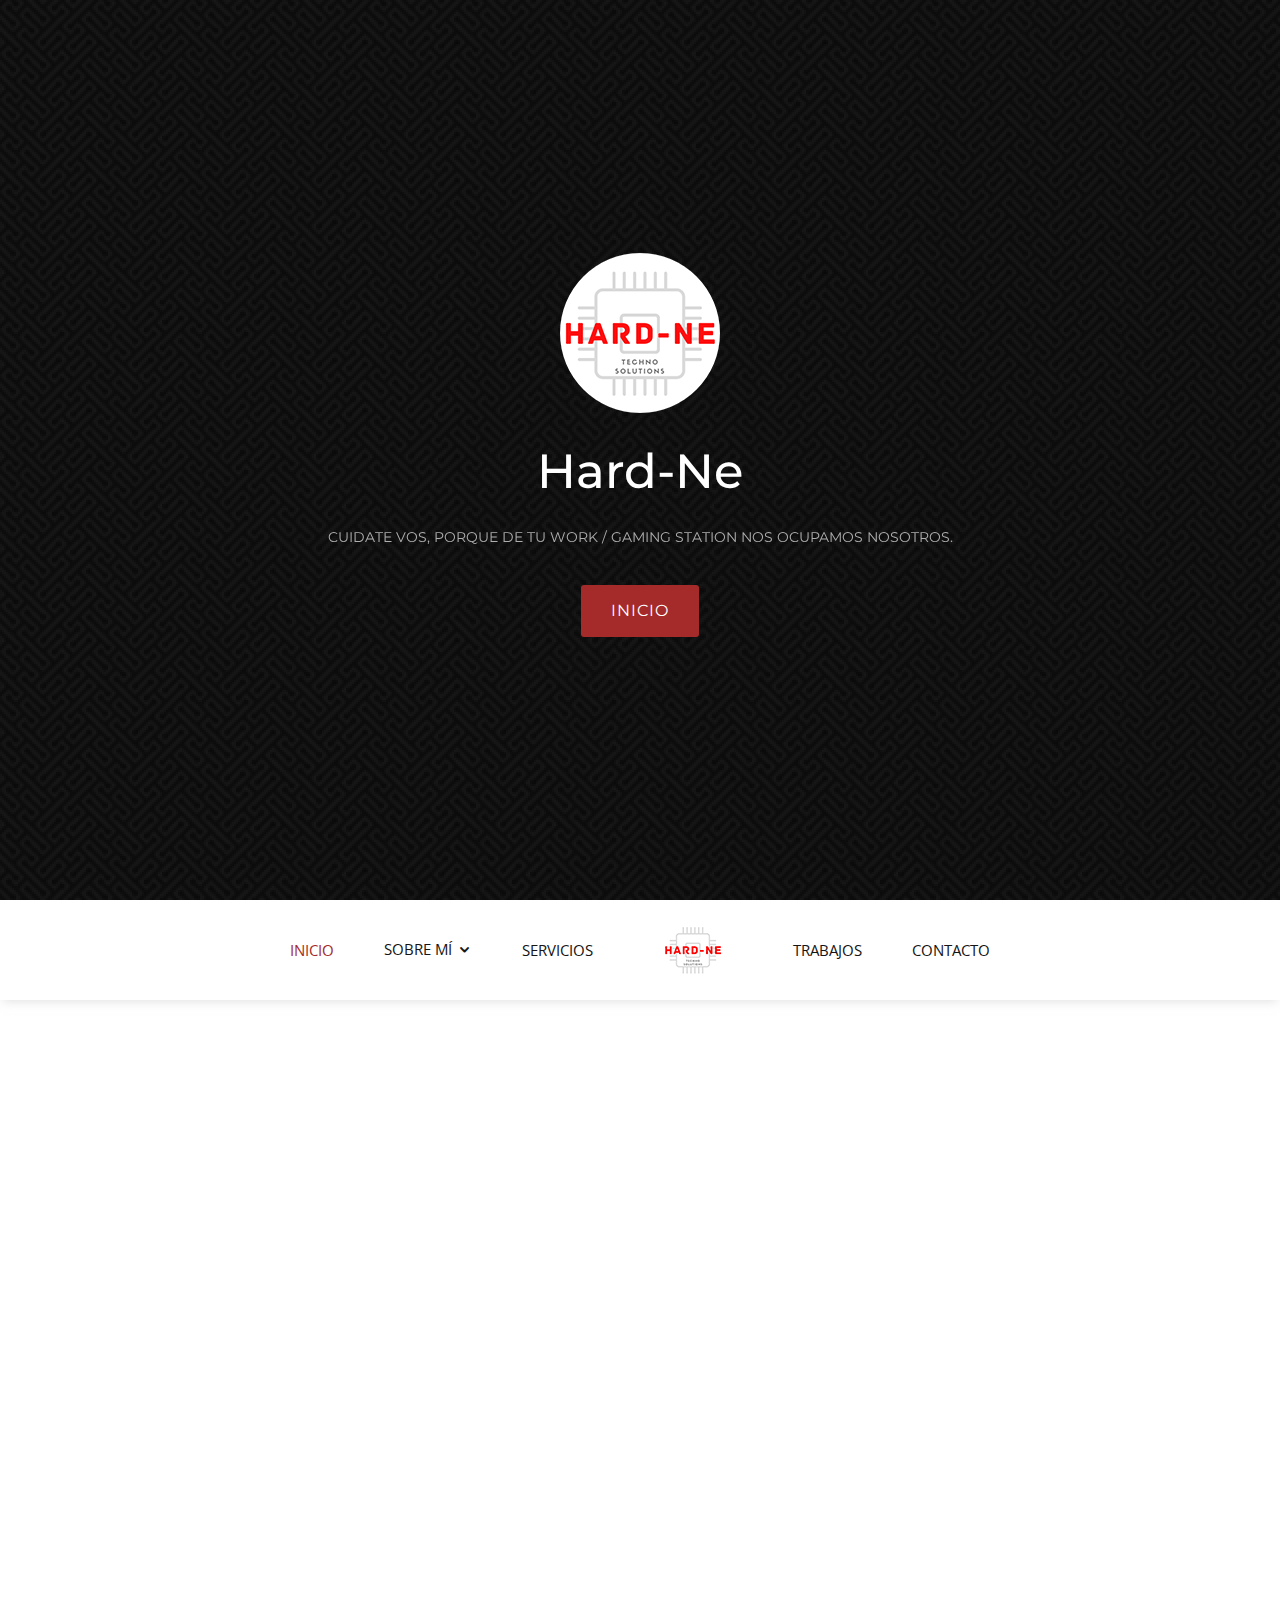
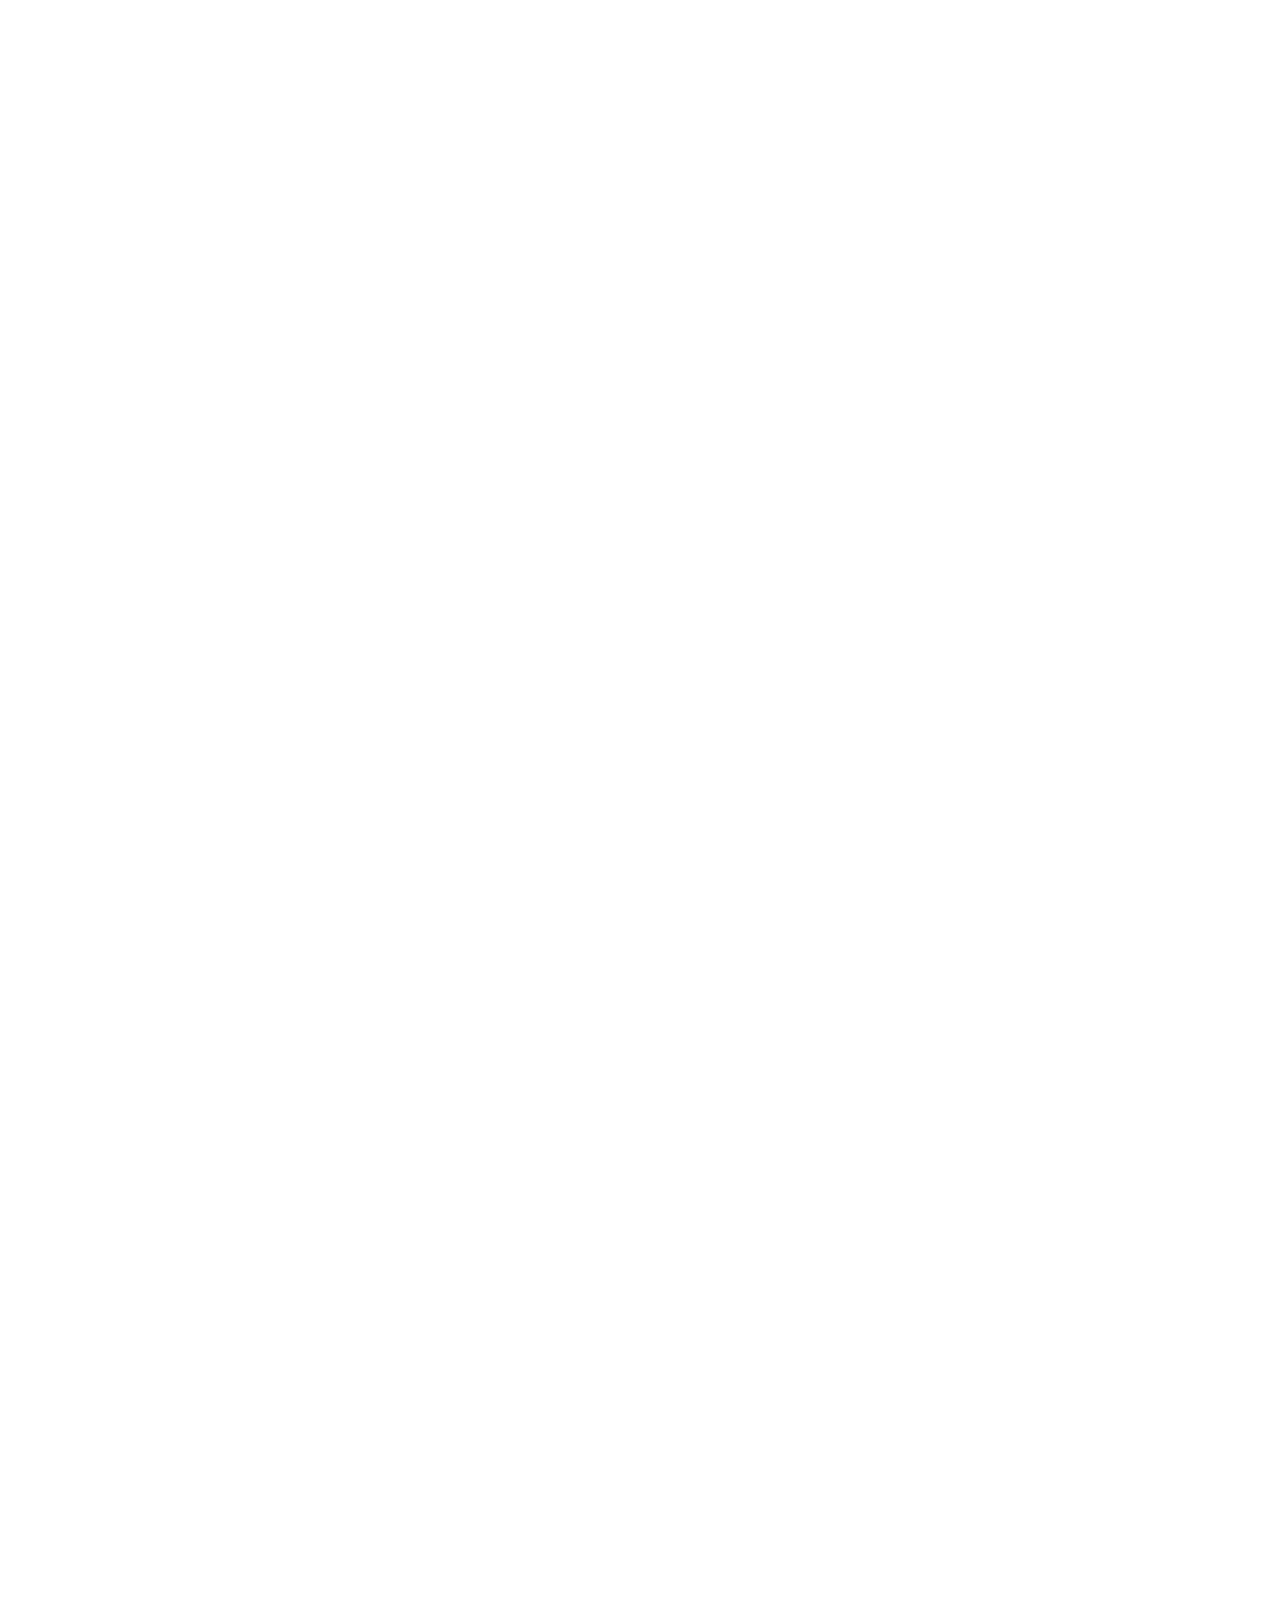
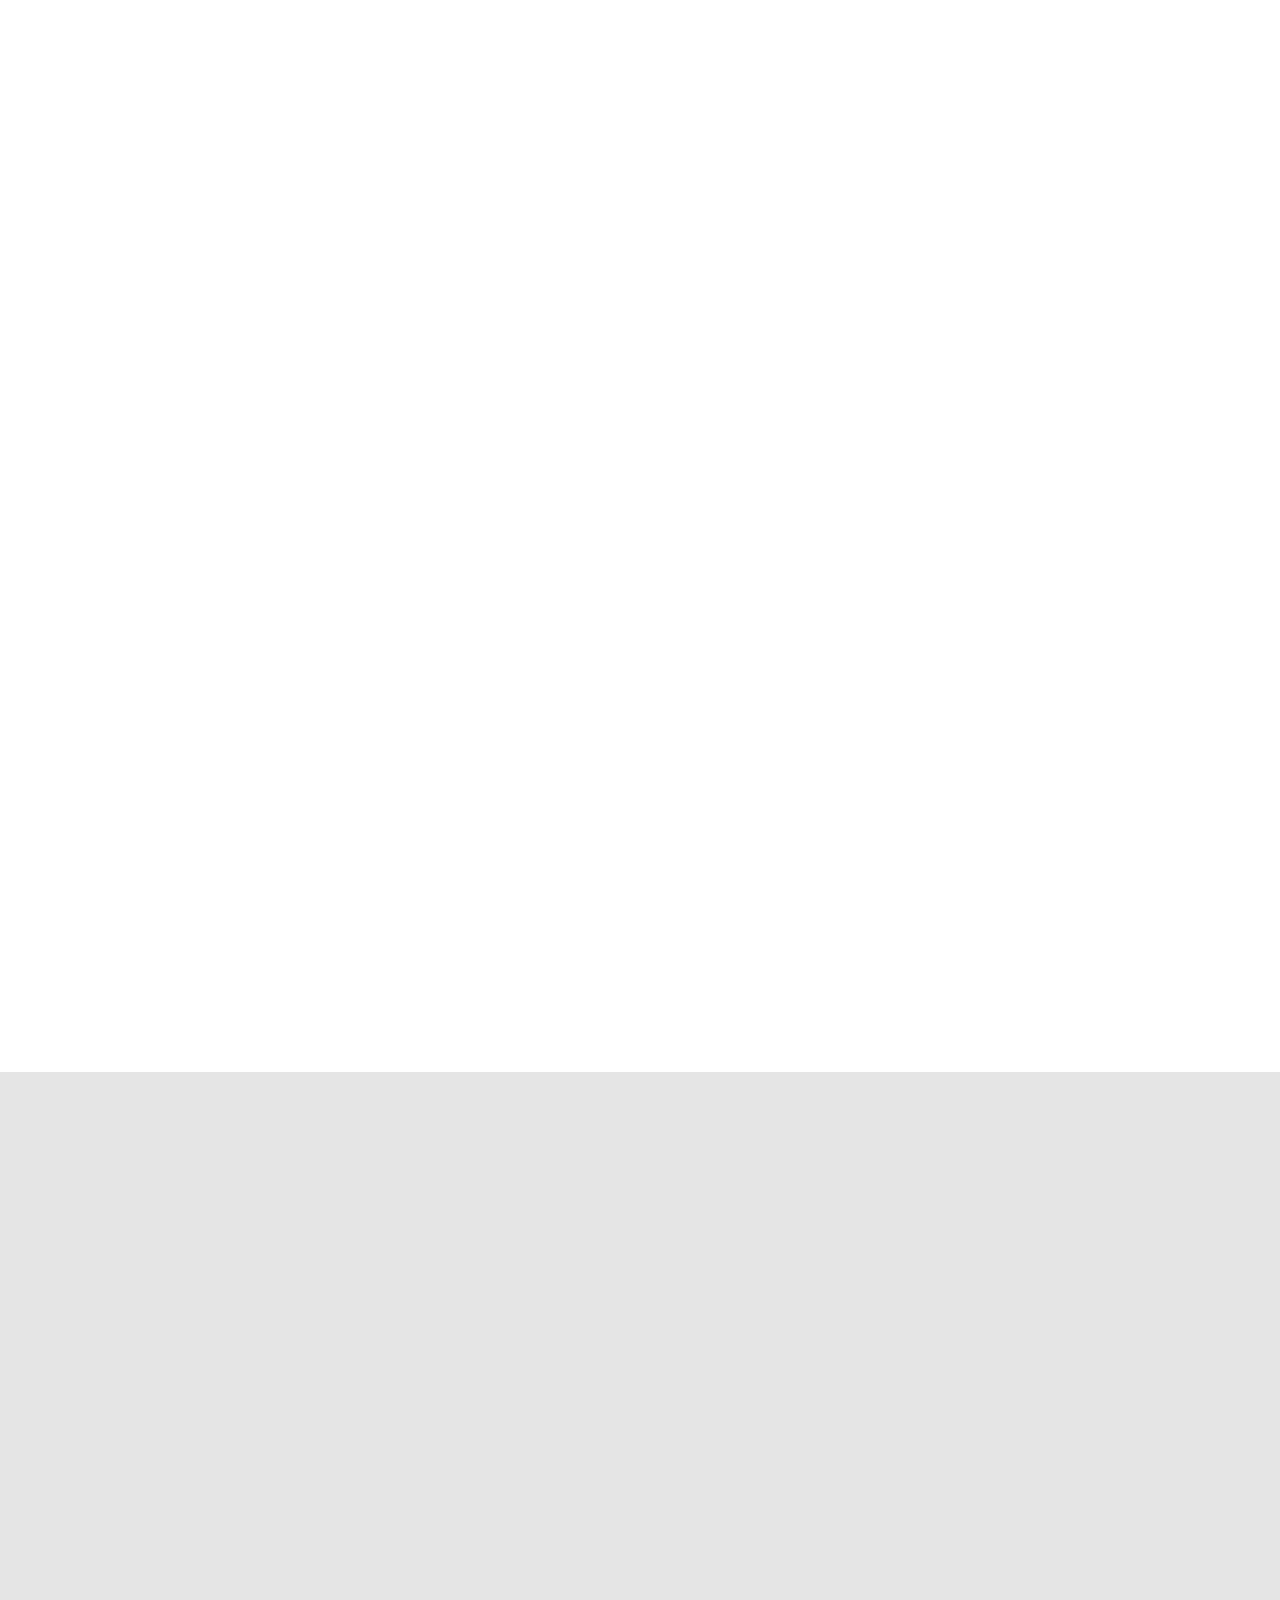
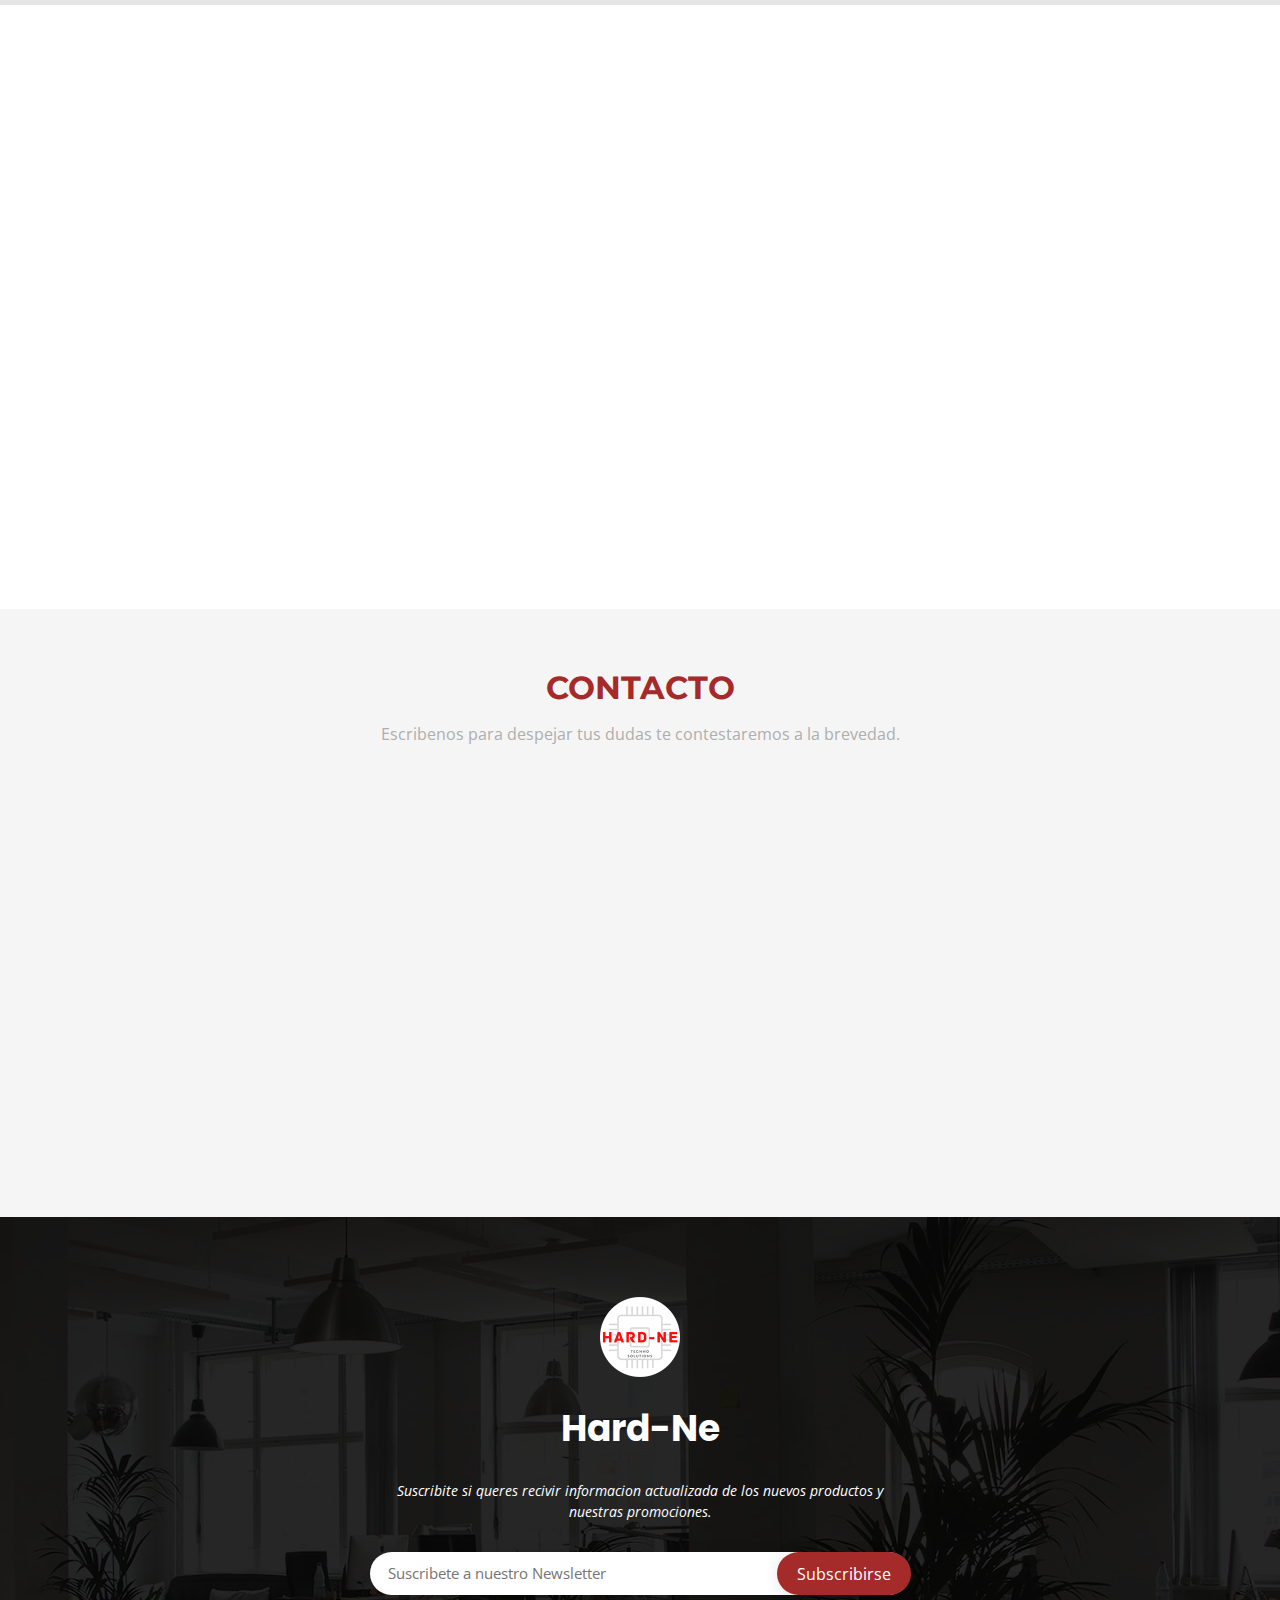
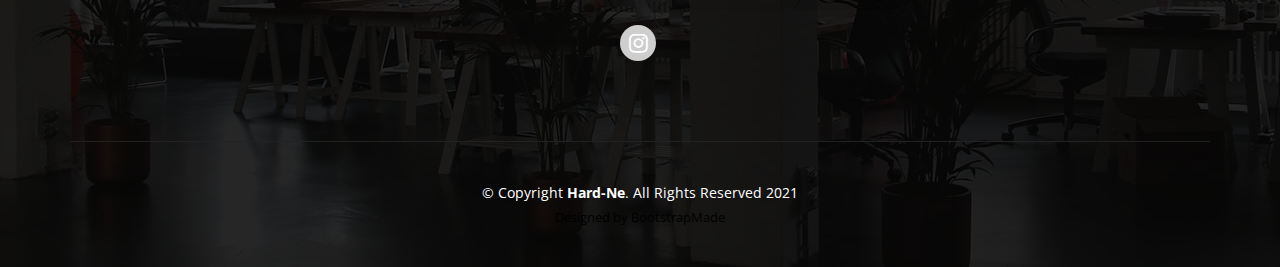
==== index.html @ bef4cd81 "Segundo commit" ====
<!DOCTYPE html>
<html lang="en">

<head>
  <meta charset="utf-8">
  <meta content="width=device-width, initial-scale=1.0" name="viewport">

  <title>Hard-Ne / Techno Solutions</title>
  <meta content="Soluciones para todo lo relacionado con tu pc. Backup. Formateo de sistema operativo. Venta de insumos informáticos." name="description">
  <meta content="hard-ne, Pc, venta de insumos, disco ssd, backup, computadora, estacion de trabajo, service pc, combo pc, tecnico pc, ssd, led, ps4, playstation 4, disco ps4, disco  ps3, mantenimiento pc, cpu, procesador, memoria ram, adm, intel" name="keywords">

  <!-- Favicons -->
  <link href="assets/img/favicon.ico" rel="icon">
  <link href="assets/img/apple-touch-icon.png" rel="apple-touch-icon">

  <!-- Google Fonts -->
  <link href="https://fonts.googleapis.com/css?family=Open+Sans:300,300i,400,400i,600,600i,700,700i|Montserrat:300,300i,400,400i,500,500i,600,600i,700,700i|Poppins:300,300i,400,400i,500,500i,600,600i,700,700i" rel="stylesheet">

  <!-- Vendor CSS Files -->
  <link href="assets/vendor/bootstrap/css/bootstrap.min.css" rel="stylesheet">
  <link href="assets/vendor/icofont/icofont.min.css" rel="stylesheet">
  <link href="assets/vendor/boxicons/css/boxicons.min.css" rel="stylesheet">
  <link href="assets/vendor/venobox/venobox.css" rel="stylesheet">
  <link href="assets/vendor/owl.carousel/assets/owl.carousel.min.css" rel="stylesheet">
  <link href="assets/vendor/aos/aos.css" rel="stylesheet">

  <!-- Template Main CSS File -->
  <link href="assets/css/style.css" rel="stylesheet">

  <!-- =======================================================
  * Template Name: Knight - v2.1.0
  * Template URL: https://bootstrapmade.com/knight-free-bootstrap-theme/
  * Author: BootstrapMade.com
  * License: https://bootstrapmade.com/license/
  ======================================================== -->
</head>

<body>

  <!-- ======= Hero Section ======= -->
  <section id="hero">
    <div class="hero-container">
      <a href="index.html" class="hero-logo" data-aos="zoom-in"><img src="assets/img/hero-logo.png" alt="Hard-Ne"></a>
      <h1 data-aos="zoom-in">Hard-Ne</h1>
      <h2 data-aos="fade-up">Cuidate vos, porque de tu Work / Gaming Station nos ocupamos nosotros.</h2>
      <a data-aos="fade-up" href="#about" class="btn-get-started scrollto">Inicio</a>
    </div>
  </section><!-- End Hero -->

  <!-- ======= Header ======= -->
  <header id="header" class="d-flex align-items-center">
    <div class="container">

      <!-- The main logo is shown in mobile version only. The centered nav-logo in nav menu is displayed in desktop view  -->
      <div class="logo d-block d-lg-none">
        <a href="index.html"><img src="assets/img/logo.png" alt="" class="img-fluid"></a>
      </div>

      <nav class="nav-menu d-none d-lg-block">
      <ul class="nav-inner">
          <li class="active"><a href="index.html">Inicio</a></li>
          <li class="drop-down"><a href="">Sobre mí</a>
            <ul>
              <li><a href="#about">Sobre mí</a></li>
              <!--<li><a href="#team">Trabajos a pedido</a></li>-->

              <li class="drop-down" style="display: none;"><a href="#">Deep Drop</a>
                <ul>
                  <li><a href="#">Deep Drop Down 1</a></li>
                  <li><a href="#">Deep Drop Down 2</a></li>
                  <li><a href="#">Deep Drop Down 3</a></li>
                  <li><a href="#">Deep Drop Down 4</a></li>
                  <li><a href="#">Deep Drop Down 5</a></li>
                </ul>
              </li>
            </ul>
          </li>
          <li><a href="#services">Servicios</a></li>

          <li class="nav-logo"><a href="index.html"><img src="assets/img/logo.png" alt="" class="img-fluid"></a></li>

          <li><a href="#portfolio">Trabajos</a></li>
          <!--<li><a href="#pricing">Pricing</a></li>-->
          <li><a href="#contact">Contacto</a></li>

        </ul>
      </nav><!-- .nav-menu -->

    </div>
  </header><!-- End Header -->

  <main id="main">

    <!-- ======= About Us Section ======= -->
    <section id="about" class="about">
      <div class="container">

        <div class="section-title" data-aos="fade-up">
          <h2>Sobre mí</h2>
          <p>¿Necesitas un Técnico o Consultor informático? estas en el lugar correcto. </p>
        </div>

        <div class="row">
          <div class="col-lg-6" data-aos="fade-right">
            <div class="image">
              <img src="assets/img/about.jpg" class="img-fluid" alt="">
            </div>
          </div>
          <div class="col-lg-6" data-aos="fade-left">
            <div class="content pt-4 pt-lg-0 pl-0 pl-lg-3 ">
              <h3>Compromiso por el servicio.   </h3>
              <p class="font-italic">
                La confianza en un Técnico o consultor informático es importante.
              </p>
              <ul>
                <li><i class="bx bx-check-double"></i>Consultas sin cargo. </li>
                <li><i class="bx bx-check-double"></i> Asesoramiento sobre equipos o actualizaciones  para satisfacer realmente los requerimientos del cliente.</li>
                <li><i class="bx bx-check-double"></i> Trabajos de forma remota y presencial. </li>
              </ul>
              <p>
                Técnico desde el año 2007 complementándome en Soporte It ademas de maquetador web. Pasando gran parte del dia enfrente de una Pc. Mi compromiso es acompañarte a que tengas tu PC este al dia  y funcionando  optimamente a sus requerimientos. Te acompaño en toda consulta o preparación de tu estación de trabajo o de juego. El mantenimiento de una pc es mas importante que nunca. Es una herramienta fundamental para la educación, el trabajo y la diversión. 
                
              
              </p>
            </div>
          </div>
        </div>

      </div>
    </section><!-- End About Us Section -->

    <!-- ======= Services Section ======= -->
    <section id="services" class="services">
      <div class="container">

        <div class="section-title" data-aos="fade-up">
          <h2>Servicios</h2>
          <p>Presupuestos sin cargo. Despeja todas tus dudas. </p>
        </div>

        <div class="row">
          <div class="col-lg-6 order-2 order-lg-1">
            <div class="icon-box mt-5 mt-lg-0" data-aos="fade-up">
              <i class="bx bx-desktop"></i>
              <h4>Instalación de SO y programas esenciales. </h4>
              <p>Formateo e instalación de sistema operativo Windows 7 o Windows 10. Instalación de programas esenciales como Paquete de office, Photoshop, fotos, pdf, compresión de archivos etc. Optimización de Sistema operativo. </p>
            </div>
            <div class="icon-box mt-5" data-aos="fade-up" data-aos-delay="100">
              <i class="bx bx-coin-stack"></i>
              <h4>Backup de Archivos.</h4>
              <p>Copia de seguridad de la carpeta de usuario comprendiendo documentos fotos videos música y escritorio como también descargas. También archivos que se encuentren en otra ruta de otro disco.</p>
            </div>
            <div class="icon-box mt-5" data-aos="fade-up" data-aos-delay="200">
              <i class="bx bx-cart"></i>
              <h4>Venta de componentes para tu pc.</h4>
              <p>Asesoramiento para cambio de Hardware. Equipos completos o componentes (Placas de video, Fuentes, Mothers, cpu, Memorias, discos etc.) ademas de periféricos como webcams, teclados, mouse, monitores etc. </p>
            </div>
            <div class="icon-box mt-5" data-aos="fade-up" data-aos-delay="300">
              <i class="bx bx-shield"></i>
              <h4>Mantenimiento de Pc. </h4>
              <p>Un servicio donde se eliminan archivos temporales para obtener mas espacio en tu disco. Se optimiza el SO para una mejor fluidez. Actualización de drivers de cada componente de tu Pc. Escaneo de errores o programas mal intencionados.   </p>
            </div>
          </div>
          <div class="image col-lg-6 order-1 order-lg-2" style='background-image: url("assets/img/servicios.jpg");' data-aos="fade-left" data-aos-delay="100"></div>
        </div>

      </div>
    </section><!-- End Services Section -->

    <!-- ======= Featured Section ======= -->
    <section id="featured" class="featured">
      <div class="container">

        <div class="row">
          <div class="col-lg-6" data-aos="fade-right">
            <div class="tab-content">
              <div class="tab-pane active show" id="tab-1">
                <figure>
                  <img src="assets/img/disco.jpg" alt="" class="img-fluid">
                </figure>
              </div>
              <div class="tab-pane" id="tab-2">
                <figure>
                  <img src="assets/img/gaming.png" alt="" class="img-fluid">
                </figure>
              </div>
              <div class="tab-pane" id="tab-3">
                <figure>
                  <img src="assets/img/ps.png" alt="" class="img-fluid">
                </figure>
              </div>
              <div class="tab-pane" id="tab-4">
                <figure>
                  <img src="assets/img/rgb.png" alt="" class="img-fluid">
                </figure>
              </div>
            </div>
          </div>
          <div class="col-lg-6 mt-4 mt-lg-0" data-aos="fade-left">
            <ul class="nav nav-tabs flex-column">
              <li class="nav-item">
                <a class="nav-link active show" data-toggle="tab" href="#tab-1">
                  <h4>Acelera tu PC con un disco SSD</h4>
                  <p>Instala el Sistema operativo en un disco SSD y aumenta el rendimiento de toda tu Pc. </p>
                </a>
              </li>
              <li class="nav-item mt-2">
                <a class="nav-link" data-toggle="tab" href="#tab-2">
                  <h4>Entrá al mundo Gaming</h4>
                  <p>Placas de video gama de entrada, para que puedas jugar a tus juegos favoritos.</p>
                </a>
              </li>
              <li class="nav-item mt-2">
                <a class="nav-link" data-toggle="tab" href="#tab-3">
                  <h4>Actualización y Bakup de discos en Playstation 3 y 4</h4>
                  <p>También nos ocupamos de tu consola Playstation. Cambio de disco rígido con backup para que no pierdas todos tu juegos. </p>
                </a>
              </li>
              <li class="nav-item mt-2">
                <a class="nav-link" data-toggle="tab" href="#tab-4">
                  <h4>Ponele RGB a tu vida</h4>
                  <p>Desde tira de leds para tu escritorio hasta componentes para que tengas un toque de distinción  al area de trabajo.</p>
                </a>
              </li>
            </ul>
          </div>
        </div>

      </div>
    </section><!-- End Featured Section -->

    <!-- ======= Why Us Section ======= -->
    <section id="why-us" class="why-us" style="display: none;"> 
      <div class="container-fluid">

        <div class="row">

          <div class="col-lg-7 order-2 order-lg-1 d-flex flex-column justify-content-center align-items-stretch">

            <div class="content" data-aos="fade-up">
              <h3>Eum ipsam laborum deleniti <strong>velit pariatur architecto aut nihil</strong></h3>
              <p>
                Lorem ipsum dolor sit amet, consectetur adipiscing elit, sed do eiusmod tempor incididunt ut labore et dolore magna aliqua. Duis aute irure dolor in reprehenderit
              </p>
            </div>

            <div class="accordion-list">
              <ul>
                <li data-aos="fade-up" data-aos-delay="100">
                  <a data-toggle="collapse" class="collapse" href="#accordion-list-1"><span>01</span> Non consectetur a erat nam at lectus urna duis? <i class="bx bx-chevron-down icon-show"></i><i class="bx bx-chevron-up icon-close"></i></a>
                  <div id="accordion-list-1" class="collapse show" data-parent=".accordion-list">
                    <p>
                      Feugiat pretium nibh ipsum consequat. Tempus iaculis urna id volutpat lacus laoreet non curabitur gravida. Venenatis lectus magna fringilla urna porttitor rhoncus dolor purus non.
                    </p>
                  </div>
                </li>

                <li data-aos="fade-up" data-aos-delay="200">
                  <a data-toggle="collapse" href="#accordion-list-2" class="collapsed"><span>02</span> Feugiat scelerisque varius morbi enim nunc? <i class="bx bx-chevron-down icon-show"></i><i class="bx bx-chevron-up icon-close"></i></a>
                  <div id="accordion-list-2" class="collapse" data-parent=".accordion-list">
                    <p>
                      Dolor sit amet consectetur adipiscing elit pellentesque habitant morbi. Id interdum velit laoreet id donec ultrices. Fringilla phasellus faucibus scelerisque eleifend donec pretium. Est pellentesque elit ullamcorper dignissim. Mauris ultrices eros in cursus turpis massa tincidunt dui.
                    </p>
                  </div>
                </li>

                <li data-aos="fade-up" data-aos-delay="300">
                  <a data-toggle="collapse" href="#accordion-list-3" class="collapsed"><span>03</span> Dolor sit amet consectetur adipiscing elit? <i class="bx bx-chevron-down icon-show"></i><i class="bx bx-chevron-up icon-close"></i></a>
                  <div id="accordion-list-3" class="collapse" data-parent=".accordion-list">
                    <p>
                      Eleifend mi in nulla posuere sollicitudin aliquam ultrices sagittis orci. Faucibus pulvinar elementum integer enim. Sem nulla pharetra diam sit amet nisl suscipit. Rutrum tellus pellentesque eu tincidunt. Lectus urna duis convallis convallis tellus. Urna molestie at elementum eu facilisis sed odio morbi quis
                    </p>
                  </div>
                </li>

              </ul>
            </div>

          </div>

          <div class="col-lg-5 order-1 order-lg-2 align-items-stretch video-box" style='background-image: url("assets/img/why-us.jpg");' data-aos="zoom-in">
            <a href="https://www.youtube.com/watch?v=LIqQNG_q2us" class="venobox play-btn mb-4" data-vbtype="video" data-autoplay="true"></a>
          </div>

        </div>

      </div>
    </section><!-- End Why Us Section -->

    <!-- ======= Portfolio Section ======= -->
    <section id="portfolio" class="portfolio">
      <div class="container">

        <div class="section-title" data-aos="fade-up">
          <h2>Trabajos</h2>
          <p>Trabajos realizados y fotos para que te inspiren a mejorar tu setup.</p>
        </div>

        <div class="row" data-aos="fade-up" data-aos-delay="100">
          <div class="col-lg-12 d-flex justify-content-center">
            <ul id="portfolio-flters">
              <li data-filter="*" class="filter-active">Setup</li>
              <li data-filter=".filter-app">Componentes</li>
              <li data-filter=".filter-card">Upgrate</li>
              <!--<li data-filter=".filter-web"></li>-->
            </ul>
          </div>
        </div>

        <div class="row portfolio-container" data-aos="fade-up" data-aos-delay="200">

          <div class="col-lg-4 col-md-6 portfolio-item filter-app">
            <div class="portfolio-wrap">
              <img src="assets/img/portfolio/portfolio-1.jpg" class="img-fluid" alt="">
              <div class="portfolio-info">
                <h4>App 1</h4>
                <p>App</p>
                <div class="portfolio-links">
                  <a href="assets/img/portfolio/portfolio-1.jpg" data-gall="portfolioGallery" class="venobox" title="App 1"><i class="bx bx-plus"></i></a>
                  <a href="portfolio-details.html" title="Más detalles"><i class="bx bx-link"></i></a>
                </div>
              </div>
            </div>
          </div>

          <div class="col-lg-4 col-md-6 portfolio-item filter-web">
            <div class="portfolio-wrap">
              <img src="assets/img/portfolio/portfolio-2.jpg" class="img-fluid" alt="">
              <div class="portfolio-info">
                <h4>Web 3</h4>
                <p>Web</p>
                <div class="portfolio-links">
                  <a href="assets/img/portfolio/portfolio-2.jpg" data-gall="portfolioGallery" class="venobox" title="Web 3"><i class="bx bx-plus"></i></a>
                  <a href="portfolio-details.html" title="Más detalles"><i class="bx bx-link"></i></a>
                </div>
              </div>
            </div>
          </div>

          <div class="col-lg-4 col-md-6 portfolio-item filter-app">
            <div class="portfolio-wrap">
              <img src="assets/img/portfolio/portfolio-3.jpg" class="img-fluid" alt="">
              <div class="portfolio-info">
                <h4>App 2</h4>
                <p>App</p>
                <div class="portfolio-links">
                  <a href="assets/img/portfolio/portfolio-3.jpg" data-gall="portfolioGallery" class="venobox" title="App 2"><i class="bx bx-plus"></i></a>
                  <a href="portfolio-details.html" title="Más detalles"><i class="bx bx-link"></i></a>
                </div>
              </div>
            </div>
          </div>

          <div class="col-lg-4 col-md-6 portfolio-item filter-card">
            <div class="portfolio-wrap">
              <img src="assets/img/portfolio/portfolio-4.jpg" class="img-fluid" alt="">
              <div class="portfolio-info">
                <h4>Card 2</h4>
                <p>Card</p>
                <div class="portfolio-links">
                  <a href="assets/img/portfolio/portfolio-4.jpg" data-gall="portfolioGallery" class="venobox" title="Card 2"><i class="bx bx-plus"></i></a>
                  <a href="portfolio-details.html" title="Más detalles"><i class="bx bx-link"></i></a>
                </div>
              </div>
            </div>
          </div>

          <div class="col-lg-4 col-md-6 portfolio-item filter-web">
            <div class="portfolio-wrap">
              <img src="assets/img/portfolio/portfolio-5.jpg" class="img-fluid" alt="">
              <div class="portfolio-info">
                <h4>Web 2</h4>
                <p>Web</p>
                <div class="portfolio-links">
                  <a href="assets/img/portfolio/portfolio-5.jpg" data-gall="portfolioGallery" class="venobox" title="Web 2"><i class="bx bx-plus"></i></a>
                  <a href="portfolio-details.html" title="Más detalles"><i class="bx bx-link"></i></a>
                </div>
              </div>
            </div>
          </div>

          <div class="col-lg-4 col-md-6 portfolio-item filter-app">
            <div class="portfolio-wrap">
              <img src="assets/img/portfolio/portfolio-6.jpg" class="img-fluid" alt="">
              <div class="portfolio-info">
                <h4>App 3</h4>
                <p>App</p>
                <div class="portfolio-links">
                  <a href="assets/img/portfolio/portfolio-6.jpg" data-gall="portfolioGallery" class="venobox" title="App 3"><i class="bx bx-plus"></i></a>
                  <a href="portfolio-details.html" title="Más detalles"><i class="bx bx-link"></i></a>
                </div>
              </div>
            </div>
          </div>

          <div class="col-lg-4 col-md-6 portfolio-item filter-card">
            <div class="portfolio-wrap">
              <img src="assets/img/portfolio/portfolio-7.jpg" class="img-fluid" alt="">
              <div class="portfolio-info">
                <h4>Card 1</h4>
                <p>Card</p>
                <div class="portfolio-links">
                  <a href="assets/img/portfolio/portfolio-7.jpg" data-gall="portfolioGallery" class="venobox" title="Card 1"><i class="bx bx-plus"></i></a>
                  <a href="portfolio-details.html" title="Más detalles"><i class="bx bx-link"></i></a>
                </div>
              </div>
            </div>
          </div>

          <div class="col-lg-4 col-md-6 portfolio-item filter-card">
            <div class="portfolio-wrap">
              <img src="assets/img/portfolio/portfolio-8.jpg" class="img-fluid" alt="">
              <div class="portfolio-info">
                <h4>Card 3</h4>
                <p>Card</p>
                <div class="portfolio-links">
                  <a href="assets/img/portfolio/portfolio-8.jpg" data-gall="portfolioGallery" class="venobox" title="Card 3"><i class="bx bx-plus"></i></a>
                  <a href="portfolio-details.html" title="Más detalles"><i class="bx bx-link"></i></a>
                </div>
              </div>
            </div>
          </div>

          <div class="col-lg-4 col-md-6 portfolio-item filter-web">
            <div class="portfolio-wrap">
              <img src="assets/img/portfolio/portfolio-9.jpg" class="img-fluid" alt="">
              <div class="portfolio-info">
                <h4>Web 3</h4>
                <p>Web</p>
                <div class="portfolio-links">
                  <a href="assets/img/portfolio/portfolio-9.jpg" data-gall="portfolioGallery" class="venobox" title="Web 3"><i class="bx bx-plus"></i></a>
                  <a href="portfolio-details.html" title="Más detalles"><i class="bx bx-link"></i></a>
                </div>
              </div>
            </div>
          </div>

        </div>

      </div>
    </section><!-- End Portfolio Section -->

    <!-- ======= Testimonials Section ======= -->
    <section id="testimonials" class="testimonials">
      <div class="container" data-aos="zoom-in">
        <div class="quote-icon">
          <i class="bx bxs-quote-right"></i>
        </div>
        <div class="owl-carousel testimonials-carousel">

          <div class="testimonial-item">
            <p>
              Proin iaculis purus consequat sem cure digni ssim donec porttitora entum suscipit rhoncus. Accusantium quam, ultricies eget id, aliquam eget nibh et. Maecen aliquam, risus at semper.
            </p>
            <img src="assets/img/testimonials/testimonials-1.jpg" class="testimonial-img" alt="">
            <h3>Saul Goodman</h3>
            <h4>Ceo &amp; Founder</h4>
          </div>

          <div class="testimonial-item">
            <p>
              Export tempor illum tamen malis malis eram quae irure esse labore quem cillum quid cillum eram malis quorum velit fore eram velit sunt aliqua noster fugiat irure amet legam anim culpa.
            </p>
            <img src="assets/img/testimonials/testimonials-2.jpg" class="testimonial-img" alt="">
            <h3>Sara Wilsson</h3>
            <h4>Designer</h4>
          </div>

          <div class="testimonial-item">
            <p>
              Enim nisi quem export duis labore cillum quae magna enim sint quorum nulla quem veniam duis minim tempor labore quem eram duis noster aute amet eram fore quis sint minim.
            </p>
            <img src="assets/img/testimonials/testimonials-3.jpg" class="testimonial-img" alt="">
            <h3>Jena Karlis</h3>
            <h4>Store Owner</h4>
          </div>

          <div class="testimonial-item">
            <p>
              Fugiat enim eram quae cillum dolore dolor amet nulla culpa multos export minim fugiat minim velit minim dolor enim duis veniam ipsum anim magna sunt elit fore quem dolore labore illum veniam.
            </p>
            <img src="assets/img/testimonials/testimonials-4.jpg" class="testimonial-img" alt="">
            <h3>Matt Brandon</h3>
            <h4>Freelancer</h4>
          </div>

          <div class="testimonial-item">
            <p>
              Quis quorum aliqua sint quem legam fore sunt eram irure aliqua veniam tempor noster veniam enim culpa labore duis sunt culpa nulla illum cillum fugiat legam esse veniam culpa fore nisi cillum quid.
            </p>
            <img src="assets/img/testimonials/testimonials-5.jpg" class="testimonial-img" alt="">
            <h3>John Larson</h3>
            <h4>Entrepreneur</h4>
          </div>

        </div>

      </div>
    </section><!-- End Testimonials Section -->

    <!-- ======= Clients Section ======= -->
    <section id="clients" class="clients" style="display: none;">
      <div class="container">

        <div class="row">

          <div class="col-lg-2 col-md-4 col-6" data-aos="zoom-in">
            <img src="assets/img/clients/client-1.png" class="img-fluid" alt="">
          </div>

          <div class="col-lg-2 col-md-4 col-6" data-aos="zoom-in" data-aos-delay="100">
            <img src="assets/img/clients/client-2.png" class="img-fluid" alt="">
          </div>

          <div class="col-lg-2 col-md-4 col-6" data-aos="zoom-in" data-aos-delay="200">
            <img src="assets/img/clients/client-3.png" class="img-fluid" alt="">
          </div>

          <div class="col-lg-2 col-md-4 col-6" data-aos="zoom-in" data-aos-delay="300">
            <img src="assets/img/clients/client-4.png" class="img-fluid" alt="">
          </div>

          <div class="col-lg-2 col-md-4 col-6" data-aos="zoom-in" data-aos-delay="400">
            <img src="assets/img/clients/client-5.png" class="img-fluid" alt="">
          </div>

          <div class="col-lg-2 col-md-4 col-6" data-aos="zoom-in" data-aos-delay="500">
            <img src="assets/img/clients/client-6.png" class="img-fluid" alt="">
          </div>

        </div>

      </div>
    </section><!-- End Clients Section -->

    <!-- ======= Team Section ======= -->
    <section id="team" class="team" style="display:none;">
      <div class="container">

        <div class="section-title" data-aos="fade-up">
          <h2>Trabajos a pedido de Diseño Grafico</h2>
          <p>Trabajos a pedido de Diseño grafico.Magnam dolores commodi suscipit eius consequatur ex aliquid fuga eum quidem</p>
        </div>

        <div class="row">

          <div class="col-lg-4 col-md-6 d-flex align-items-stretch">
            <div class="member" data-aos="zoom-in">
              <div class="member-img">
                <img src="assets/img/team/team-1.jpg" class="img-fluid" alt="">
                <div class="social">
                  <a href=""><i class="icofont-twitter"></i></a>
                  <a href=""><i class="icofont-facebook"></i></a>
                  <a href=""><i class="icofont-instagram"></i></a>
                  <a href=""><i class="icofont-linkedin"></i></a>
                </div>
              </div>
              <div class="member-info">
                <h4>Walter White</h4>
                <span>Chief Executive Officer</span>
                <p>Animi est delectus alias quam repellendus nihil nobis dolor. Est sapiente occaecati et dolore. Omnis aut ut nesciunt explicabo qui. Eius nam deleniti ut omnis</p>
              </div>
            </div>
          </div>

          <div class="col-lg-4 col-md-6 d-flex align-items-stretch">
            <div class="member" data-aos="zoom-in" data-aos-delay="100">
              <div class="member-img">
                <img src="assets/img/team/team-2.jpg" class="img-fluid" alt="">
                <div class="social">
                  <a href=""><i class="icofont-twitter"></i></a>
                  <a href=""><i class="icofont-facebook"></i></a>
                  <a href=""><i class="icofont-instagram"></i></a>
                  <a href=""><i class="icofont-linkedin"></i></a>
                </div>
              </div>
              <div class="member-info">
                <h4>Sarah Jhonson</h4>
                <span>Product Manager</span>
                <p>Aspernatur iste esse aliquam enim et corporis. Molestiae voluptatem aut eligendi quis aut. Libero vel amet voluptatem eos rerum non doloremque</p>
              </div>
            </div>
          </div>

          <div class="col-lg-4 col-md-6 d-flex align-items-stretch">
            <div class="member" data-aos="zoom-in" data-aos-delay="200">
              <div class="member-img">
                <img src="assets/img/team/team-3.jpg" class="img-fluid" alt="">
                <div class="social">
                  <a href=""><i class="icofont-twitter"></i></a>
                  <a href=""><i class="icofont-facebook"></i></a>
                  <a href=""><i class="icofont-instagram"></i></a>
                  <a href=""><i class="icofont-linkedin"></i></a>
                </div>
              </div>
              <div class="member-info">
                <h4>William Anderson</h4>
                <span>CTO</span>
                <p>Ut enim possimus nihil cupiditate beatae. Veniam facere quae non qui necessitatibus rerum eos vero. Maxime sit sunt quo dolor autem est qui quaerat</p>
              </div>
            </div>
          </div>

        </div>

      </div>
    </section><!-- End Team Section -->

    <!-- ======= Pricing Section ======= -->
    <section id="pricing" class="pricing section-bg" style="display: none;">
      <div class="container">

        <div class="section-title" data-aos="fade-up">
          <h2>Pricing</h2>
          <p>Magnam dolores commodi suscipit eius consequatur ex aliquid fuga eum quidem</p>
        </div>

        <div class="row">

          <div class="col-lg-4 col-md-6">
            <div class="box" data-aos="zoom-in" data-aos-delay="100">
              <h3>Free</h3>
              <h4><sup>$</sup>0<span> / month</span></h4>
              <ul>
                <li>Aida dere</li>
                <li>Nec feugiat nisl</li>
                <li>Nulla at volutpat dola</li>
                <li class="na">Pharetra massa</li>
                <li class="na">Massa ultricies mi</li>
              </ul>
              <div class="btn-wrap">
                <a href="#" class="btn-buy">Buy Now</a>
              </div>
            </div>
          </div>

          <div class="col-lg-4 col-md-6 mt-4 mt-md-0">
            <div class="box recommended" data-aos="zoom-in">
              <span class="recommended-badge">Recommended</span>
              <h3>Business</h3>
              <h4><sup>$</sup>19<span> / month</span></h4>
              <ul>
                <li>Aida dere</li>
                <li>Nec feugiat nisl</li>
                <li>Nulla at volutpat dola</li>
                <li>Pharetra massa</li>
                <li class="na">Massa ultricies mi</li>
              </ul>
              <div class="btn-wrap">
                <a href="#" class="btn-buy">Buy Now</a>
              </div>
            </div>
          </div>

          <div class="col-lg-4 col-md-6 mt-4 mt-lg-0">
            <div class="box" data-aos="zoom-in" data-aos-delay="100">
              <h3>Developer</h3>
              <h4><sup>$</sup>29<span> / month</span></h4>
              <ul>
                <li>Aida dere</li>
                <li>Nec feugiat nisl</li>
                <li>Nulla at volutpat dola</li>
                <li>Pharetra massa</li>
                <li>Massa ultricies mi</li>
              </ul>
              <div class="btn-wrap">
                <a href="#" class="btn-buy">Buy Now</a>
              </div>
            </div>
          </div>

        </div>

      </div>
    </section><!-- End Pricing Section -->

    <!-- ======= Frequently Asked Questions Section ======= -->
    <section id="faq" class="faq">
      <div class="container">

        <div class="section-title" data-aos="fade-up">
          <h2>Preguntas frecuentes</h2>
        </div>

        <ul class="faq-list">

          <li data-aos="fade-up">
            <a data-toggle="collapse" class="collapsed" href="#faq1">¿Tengo una consulta, puedo contactarme para recibir un diagnostico sin costo alguno? <i class="bx bx-chevron-down icon-show"></i><i class="bx bx-x icon-close"></i></a>
            <div id="faq1" class="collapse" data-parent=".faq-list">
              <p>
                Claro que si. Me puedes contar cual es tu consulta para poder ayudarte a resolver la misma sin costo alguno. Nada mejor que hablar con el cliente para fidelizar un buen servicio. 
              </p>
            </div>
          </li>

          <li data-aos="fade-up" data-aos-delay="100">
            <a data-toggle="collapse" href="#faq2" class="collapsed">¿Cada cuanto tiempo tengo que hacerle un mantenimiento a mi pc? <i class="bx bx-chevron-down icon-show"></i><i class="bx bx-x icon-close"></i></a>
            <div id="faq2" class="collapse" data-parent=".faq-list">
              <p>
                Es recomendable hacer una limpieza de software dependiendo el uso que se le da diariamente. Una pc donde el usuario son chicos tiende a llenarse de virus o de programas mal intencionados que ponen en riesgo la seguridad de la misma. Tambien si el equipo esta en contacto con mucho polvo es recomendable hacerle una limpieza fisica de cada componente para lograr el mayor flujo de aire dentro del gabinete. 
              </p>
            </div>
          </li>

          <li data-aos="fade-up" data-aos-delay="200">
            <a data-toggle="collapse" href="#faq3" class="collapsed">¿Se puede limpiar mi pc? <i class="bx bx-chevron-down icon-show"></i><i class="bx bx-x icon-close"></i></a>
            <div id="faq3" class="collapse" data-parent=".faq-list">
              <p>
                Es muy recomendable hacer una limpieza de pc, tanto fisicamente de los componentes ya quye con el paso del tiempo se suele acumular mucha tierra y polvo y puede relentizar el equipo y hasta quemar alguno de sus componentes. Así tambien una limpieza de archivos o programas que ya no se utiliza tambien para agilizar el desempeño del mismo. 
              </p>
            </div>
          </li>

          <li data-aos="fade-up" data-aos-delay="300">
            <a data-toggle="collapse" href="#faq4" class="collapsed">Tengo una pc no tan nueva, ¿Tengo que comprar otra? <i class="bx bx-chevron-down icon-show"></i><i class="bx bx-x icon-close"></i></a>
            <div id="faq4" class="collapse" data-parent=".faq-list">
              <p>
                No necesariamente, hay equipos donde se puede hacer actualizacion de componentes para aumentar su velocidad  o capacidad y seguir con el mismo equipo con alguna actualización. Uno de los ejemplos mas optimos es el cambiuo de disco mecanico a uno en estado solido donde la velocidad es 10 veces mayor al disco tradicional.
              </p>
            </div>
          </li>

          <li data-aos="fade-up" data-aos-delay="400">
            <a data-toggle="collapse" href="#faq5" class="collapsed">Quiero comprar una Pc,  pero no tengo idea. ¿Haces asesoramiento previo a la compra? <i class="bx bx-chevron-down icon-show"></i><i class="bx bx-x icon-close"></i></a>
            <div id="faq5" class="collapse" data-parent=".faq-list">
              <p>
                Sí y es fundamental conocer al cliente y que uso se le va a dar a ese equipo para no malgastar el dinero y tener  un estimado de durasbilidad del producto y actualizaciones en el futuro. 
              </p>
            </div>
          </li>

          <li data-aos="fade-up" data-aos-delay="500">
            <a data-toggle="collapse" href="#faq6" class="collapsed">Tengo una Playstation, pero no me queda espacio para más juegos ¿Se puede poner más capacidad? <i class="bx bx-chevron-down icon-show"></i><i class="bx bx-x icon-close"></i></a>
            <div id="faq6" class="collapse" data-parent=".faq-list">
              <p>
                Sí por supuesto, las consolas suelen venir con un disco rigido no tan grande en gb. se cambia por un disco de mayor capacidad por lo general el doble de capacidad para que se puedan disfrutar de muchos mas titulos!
              </p>
            </div>
          </li>

        </ul>

      </div>
    </section><!-- End Frequently Asked Questions Section -->

    <!-- ======= Contact Section ======= -->
    <section id="contact" class="contact section-bg">
      <div class="container">

        <div class="section-title">
          <h2>Contacto</h2>
          <p>Escribenos para despejar tus dudas te contestaremos a la brevedad.</p>
        </div>

        <div class="row">

          <div class="col-lg-4">
            <div class="info d-flex flex-column justify-content-center" data-aos="fade-right">
              <div class="address">
                <i class="icofont-google-map"></i>
                <h4>Location:</h4>
                <p>A108 Adam Street,<br>New York, NY 535022</p>
              </div>

              <div class="email">
                <i class="icofont-envelope"></i>
                <h4>Email:</h4>
                <p>info@example.com</p>
              </div>

              <div class="phone">
                <i class="icofont-phone"></i>
                <h4>Call:</h4>
                <p>+1 5589 55488 55s</p>
              </div>

            </div>

          </div>

          <div class="col-lg-8 mt-5 mt-lg-0">

            <form action="forms/contact.php" method="post" role="form" class="php-email-form" data-aos="fade-left">
              <div class="form-row">
                <div class="col-md-6 form-group">
                  <input type="text" name="name" class="form-control" id="name" placeholder="Nombre" data-rule="minlen:4" data-msg="Please enter at least 4 chars" />
                  <div class="validate"></div>
                </div>
                <div class="col-md-6 form-group">
                  <input type="email" class="form-control" name="email" id="email" placeholder="Email" data-rule="email" data-msg="Please enter a valid email" />
                  <div class="validate"></div>
                </div>
              </div>
              <div class="form-group">
                <input type="text" class="form-control" name="subject" id="subject" placeholder="Asunto" data-rule="minlen:4" data-msg="Please enter at least 8 chars of subject" />
                <div class="validate"></div>
              </div>
              <div class="form-group">
                <textarea class="form-control" name="message" rows="5" data-rule="required" data-msg="Por favor escribenos un mensaje. " placeholder="Mensaje"></textarea>
                <div class="validate"></div>
              </div>
              <div class="mb-3">
                <div class="loading">Loading</div>
                <div class="error-message"></div>
                <div class="sent-message">Tu mensaje se envío correctamente ¡Muchas gracias!</div>
              </div>
              <div class="text-center"><button type="submit">Enviar mensaje</button></div>
            </form>

          </div>

        </div>

      </div>
    </section><!-- End Contact Section -->

  </main><!-- End #main -->

  <!-- ======= Footer ======= -->
  <footer id="footer">

    <div class="footer-top">

      <div class="container">

        <div class="row justify-content-center">
          <div class="col-lg-6">
            <a href="#header" class="scrollto footer-logo"><img src="assets/img/hero-logo.png" alt=""></a>
            <h3>Hard-Ne</h3>
            <p>Suscribite si queres recivir informacion actualizada de los nuevos productos y nuestras promociones.</p>
          </div>
        </div>

        <div class="row footer-newsletter justify-content-center">
          <div class="col-lg-6">
            <form action="" method="post">
              <input type="email" name="email" placeholder="Suscribete a nuestro Newsletter"><input type="submit" value="Subscribirse">
            </form>
          </div>
        </div>

        <div class="social-links">
          <a href="#" class="instagram"><i class="bx bxl-instagram"></i></a>
          <!--<a href="#" class="twitter"><i class="bx bxl-twitter"></i></a>
          <a href="#" class="facebook"><i class="bx bxl-facebook"></i></a>
          <a href="#" class="google-plus"><i class="bx bxl-skype"></i></a>
          <a href="#" class="linkedin"><i class="bx bxl-linkedin"></i></a>-->
        </div>

      </div>
    </div>

    <div class="container footer-bottom clearfix">
      <div class="copyright">
        &copy; Copyright <strong><span>Hard-Ne</span></strong>. All Rights Reserved 2021
      </div>
      <div class="credits" style="color:#000;">
        <!-- All the links in the footer should remain intact. -->
        <!-- You can delete the links only if you purchased the pro version. -->
        <!-- Licensing information: https://bootstrapmade.com/license/ -->
        <!-- Purchase the pro version with working PHP/AJAX contact form: https://bootstrapmade.com/knight-free-bootstrap-theme/ -->
        Designed by <a href="https://bootstrapmade.com/" style="color:#000;">BootstrapMade</a>
      </div>
    </div>
  </footer><!-- End Footer -->

  <a href="#" class="back-to-top"><i class="icofont-simple-up"></i></a>

  <!-- Vendor JS Files -->
  <script src="assets/vendor/jquery/jquery.min.js"></script>
  <script src="assets/vendor/bootstrap/js/bootstrap.bundle.min.js"></script>
  <script src="assets/vendor/jquery.easing/jquery.easing.min.js"></script>
  <script src="assets/vendor/php-email-form/validate.js"></script>
  <script src="assets/vendor/jquery-sticky/jquery.sticky.js"></script>
  <script src="assets/vendor/venobox/venobox.min.js"></script>
  <script src="assets/vendor/isotope-layout/isotope.pkgd.min.js"></script>
  <script src="assets/vendor/owl.carousel/owl.carousel.min.js"></script>
  <script src="assets/vendor/aos/aos.js"></script>

  <!-- Template Main JS File -->
  <script src="assets/js/main.js"></script>

</body>

</html>
---- assets/vendor/venobox/venobox.css ----
/* ------ venobox.css --------*/
.vbox-overlay *, .vbox-overlay *:before, .vbox-overlay *:after{
    -webkit-backface-visibility: hidden;
    -webkit-box-sizing:border-box;
    -moz-box-sizing:border-box;
    box-sizing:border-box;
}
.vbox-overlay * { 
    -webkit-backface-visibility: visible;
    backface-visibility: visible;
}
.vbox-overlay{
    display: -webkit-flex;
    display: flex;
    -webkit-flex-direction: column;
    flex-direction: column;
    -webkit-justify-content: center;
    justify-content: center;
    -webkit-align-items: center;
    align-items: center;
    position: fixed;
    left: 0;
    top: 0;
    bottom: 0;
    right: 0;
    z-index: 999999;
}

/* ----- navigation ----- */
.vbox-title{
    width: 100%;
    height: 40px;
    float: left;
    text-align: center;
    line-height: 28px;
    font-size: 12px;
    padding: 6px 50px;
    overflow: hidden;
    position: fixed;
    display: none;
    left: 0;
    z-index: 89;
}
.vbox-close{
    cursor: pointer;
    position: fixed;
    top: -1px;
    right: 0;
    width: 50px;
    height: 40px;
    padding: 6px;
    display: block;
    background-position:10px center;
    overflow: hidden;
    font-size: 24px;
    line-height: 1;
    text-align: center;
    z-index: 99;
}
.vbox-left{
    cursor: pointer;
    position: fixed;
    left: 0;
    height: 40px;
    overflow: hidden;
    line-height: 28px;
    font-size: 12px;
    z-index: 99;
    display: flex;
    align-items:center;
}
.vbox-num{
    display: inline-block;
    margin: 6px 0 6px 15px;
}
/* ----- Social share ----- */
.vbox-share{
    line-height: 28px;
    font-size: 12px;
    overflow: hidden;
    position: fixed;
    left: 0;
    z-index: 98;
    display: flex;
    align-items:center;
    justify-content: center;
    width: 100%;
    text-align: center;
}
.vbox-share svg{
    max-height: 28px;
    width: 28px;
    z-index: 10;
    margin-left: 12px;
    margin-top: 6px;
    margin-bottom: 6px;
    vertical-align: middle;
}


/* ----- navigation ARROWS ----- */
.vbox-next, .vbox-prev{
    position: fixed;
    top: 50%;
    margin-top: -15px;
    overflow: hidden;
    cursor: pointer;
    display: block;
    width: 45px;
    height: 45px;
    z-index: 99;
}
.vbox-next span, .vbox-prev span{
    position: relative;
    width: 20px;
    height: 20px;
    border: 2px solid transparent;
    border-top-color: #B6B6B6;
    border-right-color: #B6B6B6;
    text-indent: -100px;
    position: absolute;
    top: 8px;
    display: block;
}
.vbox-prev{
    left: 15px;
}
.vbox-next{
    right: 15px;
}
.vbox-prev span{
    left: 10px;
    -ms-transform: rotate(-135deg);
    -webkit-transform: rotate(-135deg);
    transform: rotate(-135deg);
}
.vbox-next span{
    -ms-transform: rotate(45deg);
    -webkit-transform: rotate(45deg);
    transform: rotate(45deg);
    right: 10px;
}
/* ------- inline window ------ */
.vbox-inline{
    width: 420px;
    height: 315px;
    height: 70vh;
    padding: 10px;
    background: #fff;
    margin: 0 auto;
    overflow: auto;
    text-align: left;
}
/* ------- Video & iFrames window ------ */
.venoframe{
    max-width: 100%;
    width: 100%;
    border: none;
    width: 100%;
    height: 260px;
    height: 70vh;
}
.venoframe.vbvid{
    height: 260px;
}
@media (min-width: 768px) {
    .venoframe, .vbox-inline{
        width: 90%;
        height: 360px;
        height: 70vh;
    }
    .venoframe.vbvid{
        width: 640px;
        height: 360px;
    }
}
@media (min-width: 992px) {
    .venoframe, .vbox-inline{
        max-width: 1200px;
        width: 80%;
        height: 540px;
        height: 70vh;
    }
    .venoframe.vbvid{
        width: 960px;
        height: 540px;
    }
}
/* 
Please do NOT edit this part! 
or at least read this note: http://i.imgur.com/7C0ws9e.gif
*/
.vbox-open{
    overflow: hidden;
}
.vbox-container{
    position: absolute;
    left: 0;
    right: 0;
    top: 0;
    bottom: 0;
    overflow-x: hidden;
    overflow-y: scroll;
    overflow-scrolling: touch;
    -webkit-overflow-scrolling: touch;
    z-index: 20;
    max-height: 100%;

}

.vbox-content{
    text-align: center;
    float: left;
    width: 100%;
    position: relative;
    overflow: hidden;
    padding: 20px 4%;
}
.vbox-container img{
    max-width: 100%;
    height: auto;
}
.vbox-figlio{
    box-shadow: 0 0 12px rgba(0,0,0,0.19), 0 6px 6px rgba(0,0,0,0.23);
    max-width: 100%;
    text-align: initial;
}
img.vbox-figlio{
    -webkit-user-select: none;
-khtml-user-select: none;
-moz-user-select: none;
-o-user-select: none;
user-select: none;
}
.vbox-content.swipe-left{
    margin-left: -200px !important;
}
.vbox-content.swipe-right{
    margin-left: 200px !important;
}
.vbox-animated{
    webkit-transition: margin 300ms ease-out;
    transition: margin 300ms ease-out;
}

/* ---------- preloader ----------
 * SPINKIT 
 * http://tobiasahlin.com/spinkit/
-------------------------------- */
.sk-double-bounce,.sk-rotating-plane{width:40px;height:40px;margin:40px auto}.sk-rotating-plane{background-color:#333;-webkit-animation:sk-rotatePlane 1.2s infinite ease-in-out;animation:sk-rotatePlane 1.2s infinite ease-in-out}@-webkit-keyframes sk-rotatePlane{0%{-webkit-transform:perspective(120px) rotateX(0) rotateY(0);transform:perspective(120px) rotateX(0) rotateY(0)}50%{-webkit-transform:perspective(120px) rotateX(-180.1deg) rotateY(0);transform:perspective(120px) rotateX(-180.1deg) rotateY(0)}100%{-webkit-transform:perspective(120px) rotateX(-180deg) rotateY(-179.9deg);transform:perspective(120px) rotateX(-180deg) rotateY(-179.9deg)}}@keyframes sk-rotatePlane{0%{-webkit-transform:perspective(120px) rotateX(0) rotateY(0);transform:perspective(120px) rotateX(0) rotateY(0)}50%{-webkit-transform:perspective(120px) rotateX(-180.1deg) rotateY(0);transform:perspective(120px) rotateX(-180.1deg) rotateY(0)}100%{-webkit-transform:perspective(120px) rotateX(-180deg) rotateY(-179.9deg);transform:perspective(120px) rotateX(-180deg) rotateY(-179.9deg)}}.sk-double-bounce{position:relative}.sk-double-bounce .sk-child{width:100%;height:100%;border-radius:50%;background-color:#333;opacity:.6;position:absolute;top:0;left:0;-webkit-animation:sk-doubleBounce 2s infinite ease-in-out;animation:sk-doubleBounce 2s infinite ease-in-out}.sk-chasing-dots .sk-child,.sk-spinner-pulse,.sk-three-bounce .sk-child{background-color:#333;border-radius:100%}.sk-double-bounce .sk-double-bounce2{-webkit-animation-delay:-1s;animation-delay:-1s}@-webkit-keyframes sk-doubleBounce{0%,100%{-webkit-transform:scale(0);transform:scale(0)}50%{-webkit-transform:scale(1);transform:scale(1)}}@keyframes sk-doubleBounce{0%,100%{-webkit-transform:scale(0);transform:scale(0)}50%{-webkit-transform:scale(1);transform:scale(1)}}.sk-wave{margin:40px auto;width:50px;height:40px;text-align:center;font-size:10px}.sk-wave .sk-rect{background-color:#333;height:100%;width:6px;display:inline-block;-webkit-animation:sk-waveStretchDelay 1.2s infinite ease-in-out;animation:sk-waveStretchDelay 1.2s infinite ease-in-out}.sk-wave .sk-rect1{-webkit-animation-delay:-1.2s;animation-delay:-1.2s}.sk-wave .sk-rect2{-webkit-animation-delay:-1.1s;animation-delay:-1.1s}.sk-wave .sk-rect3{-webkit-animation-delay:-1s;animation-delay:-1s}.sk-wave .sk-rect4{-webkit-animation-delay:-.9s;animation-delay:-.9s}.sk-wave .sk-rect5{-webkit-animation-delay:-.8s;animation-delay:-.8s}@-webkit-keyframes sk-waveStretchDelay{0%,100%,40%{-webkit-transform:scaleY(.4);transform:scaleY(.4)}20%{-webkit-transform:scaleY(1);transform:scaleY(1)}}@keyframes sk-waveStretchDelay{0%,100%,40%{-webkit-transform:scaleY(.4);transform:scaleY(.4)}20%{-webkit-transform:scaleY(1);transform:scaleY(1)}}.sk-wandering-cubes{margin:40px auto;width:40px;height:40px;position:relative}.sk-wandering-cubes .sk-cube{background-color:#333;width:10px;height:10px;position:absolute;top:0;left:0;-webkit-animation:sk-wanderingCube 1.8s ease-in-out -1.8s infinite both;animation:sk-wanderingCube 1.8s ease-in-out -1.8s infinite both}.sk-chasing-dots,.sk-spinner-pulse{width:40px;height:40px;margin:40px auto}.sk-wandering-cubes .sk-cube2{-webkit-animation-delay:-.9s;animation-delay:-.9s}@-webkit-keyframes sk-wanderingCube{0%{-webkit-transform:rotate(0);transform:rotate(0)}25%{-webkit-transform:translateX(30px) rotate(-90deg) scale(.5);transform:translateX(30px) rotate(-90deg) scale(.5)}50%{-webkit-transform:translateX(30px) translateY(30px) rotate(-179deg);transform:translateX(30px) translateY(30px) rotate(-179deg)}50.1%{-webkit-transform:translateX(30px) translateY(30px) rotate(-180deg);transform:translateX(30px) translateY(30px) rotate(-180deg)}75%{-webkit-transform:translateX(0) translateY(30px) rotate(-270deg) scale(.5);transform:translateX(0) translateY(30px) rotate(-270deg) scale(.5)}100%{-webkit-transform:rotate(-360deg);transform:rotate(-360deg)}}@keyframes sk-wanderingCube{0%{-webkit-transform:rotate(0);transform:rotate(0)}25%{-webkit-transform:translateX(30px) rotate(-90deg) scale(.5);transform:translateX(30px) rotate(-90deg) scale(.5)}50%{-webkit-transform:translateX(30px) translateY(30px) rotate(-179deg);transform:translateX(30px) translateY(30px) rotate(-179deg)}50.1%{-webkit-transform:translateX(30px) translateY(30px) rotate(-180deg);transform:translateX(30px) translateY(30px) rotate(-180deg)}75%{-webkit-transform:translateX(0) translateY(30px) rotate(-270deg) scale(.5);transform:translateX(0) translateY(30px) rotate(-270deg) scale(.5)}100%{-webkit-transform:rotate(-360deg);transform:rotate(-360deg)}}.sk-spinner-pulse{-webkit-animation:sk-pulseScaleOut 1s infinite ease-in-out;animation:sk-pulseScaleOut 1s infinite ease-in-out}@-webkit-keyframes sk-pulseScaleOut{0%{-webkit-transform:scale(0);transform:scale(0)}100%{-webkit-transform:scale(1);transform:scale(1);opacity:0}}@keyframes sk-pulseScaleOut{0%{-webkit-transform:scale(0);transform:scale(0)}100%{-webkit-transform:scale(1);transform:scale(1);opacity:0}}.sk-chasing-dots{position:relative;text-align:center;-webkit-animation:sk-chasingDotsRotate 2s infinite linear;animation:sk-chasingDotsRotate 2s infinite linear}.sk-chasing-dots .sk-child{width:60%;height:60%;display:inline-block;position:absolute;top:0;-webkit-animation:sk-chasingDotsBounce 2s infinite ease-in-out;animation:sk-chasingDotsBounce 2s infinite ease-in-out}.sk-chasing-dots .sk-dot2{top:auto;bottom:0;-webkit-animation-delay:-1s;animation-delay:-1s}@-webkit-keyframes sk-chasingDotsRotate{100%{-webkit-transform:rotate(360deg);transform:rotate(360deg)}}@keyframes sk-chasingDotsRotate{100%{-webkit-transform:rotate(360deg);transform:rotate(360deg)}}@-webkit-keyframes sk-chasingDotsBounce{0%,100%{-webkit-transform:scale(0);transform:scale(0)}50%{-webkit-transform:scale(1);transform:scale(1)}}@keyframes sk-chasingDotsBounce{0%,100%{-webkit-transform:scale(0);transform:scale(0)}50%{-webkit-transform:scale(1);transform:scale(1)}}.sk-three-bounce{margin:40px auto;width:80px;text-align:center}.sk-three-bounce .sk-child{width:20px;height:20px;display:inline-block;-webkit-animation:sk-three-bounce 1.4s ease-in-out 0s infinite both;animation:sk-three-bounce 1.4s ease-in-out 0s infinite both}.sk-circle .sk-child:before,.sk-fading-circle .sk-circle:before{display:block;border-radius:100%;content:'';background-color:#333}.sk-three-bounce .sk-bounce1{-webkit-animation-delay:-.32s;animation-delay:-.32s}.sk-three-bounce .sk-bounce2{-webkit-animation-delay:-.16s;animation-delay:-.16s}@-webkit-keyframes sk-three-bounce{0%,100%,80%{-webkit-transform:scale(0);transform:scale(0)}40%{-webkit-transform:scale(1);transform:scale(1)}}@keyframes sk-three-bounce{0%,100%,80%{-webkit-transform:scale(0);transform:scale(0)}40%{-webkit-transform:scale(1);transform:scale(1)}}.sk-circle{margin:40px auto;width:40px;height:40px;position:relative}.sk-circle .sk-child{width:100%;height:100%;position:absolute;left:0;top:0}.sk-circle .sk-child:before{margin:0 auto;width:15%;height:15%;-webkit-animation:sk-circleBounceDelay 1.2s infinite ease-in-out both;animation:sk-circleBounceDelay 1.2s infinite ease-in-out both}.sk-circle .sk-circle2{-webkit-transform:rotate(30deg);-ms-transform:rotate(30deg);transform:rotate(30deg)}.sk-circle .sk-circle3{-webkit-transform:rotate(60deg);-ms-transform:rotate(60deg);transform:rotate(60deg)}.sk-circle .sk-circle4{-webkit-transform:rotate(90deg);-ms-transform:rotate(90deg);transform:rotate(90deg)}.sk-circle .sk-circle5{-webkit-transform:rotate(120deg);-ms-transform:rotate(120deg);transform:rotate(120deg)}.sk-circle .sk-circle6{-webkit-transform:rotate(150deg);-ms-transform:rotate(150deg);transform:rotate(150deg)}.sk-circle .sk-circle7{-webkit-transform:rotate(180deg);-ms-transform:rotate(180deg);transform:rotate(180deg)}.sk-circle .sk-circle8{-webkit-transform:rotate(210deg);-ms-transform:rotate(210deg);transform:rotate(210deg)}.sk-circle .sk-circle9{-webkit-transform:rotate(240deg);-ms-transform:rotate(240deg);transform:rotate(240deg)}.sk-circle .sk-circle10{-webkit-transform:rotate(270deg);-ms-transform:rotate(270deg);transform:rotate(270deg)}.sk-circle .sk-circle11{-webkit-transform:rotate(300deg);-ms-transform:rotate(300deg);transform:rotate(300deg)}.sk-circle .sk-circle12{-webkit-transform:rotate(330deg);-ms-transform:rotate(330deg);transform:rotate(330deg)}.sk-circle .sk-circle2:before{-webkit-animation-delay:-1.1s;animation-delay:-1.1s}.sk-circle .sk-circle3:before{-webkit-animation-delay:-1s;animation-delay:-1s}.sk-circle .sk-circle4:before{-webkit-animation-delay:-.9s;animation-delay:-.9s}.sk-circle .sk-circle5:before{-webkit-animation-delay:-.8s;animation-delay:-.8s}.sk-circle .sk-circle6:before{-webkit-animation-delay:-.7s;animation-delay:-.7s}.sk-circle .sk-circle7:before{-webkit-animation-delay:-.6s;animation-delay:-.6s}.sk-circle .sk-circle8:before{-webkit-animation-delay:-.5s;animation-delay:-.5s}.sk-circle .sk-circle9:before{-webkit-animation-delay:-.4s;animation-delay:-.4s}.sk-circle .sk-circle10:before{-webkit-animation-delay:-.3s;animation-delay:-.3s}.sk-circle .sk-circle11:before{-webkit-animation-delay:-.2s;animation-delay:-.2s}.sk-circle .sk-circle12:before{-webkit-animation-delay:-.1s;animation-delay:-.1s}@-webkit-keyframes sk-circleBounceDelay{0%,100%,80%{-webkit-transform:scale(0);transform:scale(0)}40%{-webkit-transform:scale(1);transform:scale(1)}}@keyframes sk-circleBounceDelay{0%,100%,80%{-webkit-transform:scale(0);transform:scale(0)}40%{-webkit-transform:scale(1);transform:scale(1)}}.sk-cube-grid{width:40px;height:40px;margin:40px auto}.sk-cube-grid .sk-cube{width:33.33%;height:33.33%;background-color:#333;float:left;-webkit-animation:sk-cubeGridScaleDelay 1.3s infinite ease-in-out;animation:sk-cubeGridScaleDelay 1.3s infinite ease-in-out}.sk-cube-grid .sk-cube1{-webkit-animation-delay:.2s;animation-delay:.2s}.sk-cube-grid .sk-cube2{-webkit-animation-delay:.3s;animation-delay:.3s}.sk-cube-grid .sk-cube3{-webkit-animation-delay:.4s;animation-delay:.4s}.sk-cube-grid .sk-cube4{-webkit-animation-delay:.1s;animation-delay:.1s}.sk-cube-grid .sk-cube5{-webkit-animation-delay:.2s;animation-delay:.2s}.sk-cube-grid .sk-cube6{-webkit-animation-delay:.3s;animation-delay:.3s}.sk-cube-grid .sk-cube7{-webkit-animation-delay:0ms;animation-delay:0ms}.sk-cube-grid .sk-cube8{-webkit-animation-delay:.1s;animation-delay:.1s}.sk-cube-grid .sk-cube9{-webkit-animation-delay:.2s;animation-delay:.2s}@-webkit-keyframes sk-cubeGridScaleDelay{0%,100%,70%{-webkit-transform:scale3D(1,1,1);transform:scale3D(1,1,1)}35%{-webkit-transform:scale3D(0,0,1);transform:scale3D(0,0,1)}}@keyframes sk-cubeGridScaleDelay{0%,100%,70%{-webkit-transform:scale3D(1,1,1);transform:scale3D(1,1,1)}35%{-webkit-transform:scale3D(0,0,1);transform:scale3D(0,0,1)}}.sk-fading-circle{margin:40px auto;width:40px;height:40px;position:relative}.sk-fading-circle .sk-circle{width:100%;height:100%;position:absolute;left:0;top:0}.sk-fading-circle .sk-circle:before{margin:0 auto;width:15%;height:15%;-webkit-animation:sk-circleFadeDelay 1.2s infinite ease-in-out both;animation:sk-circleFadeDelay 1.2s infinite ease-in-out both}.sk-fading-circle .sk-circle2{-webkit-transform:rotate(30deg);-ms-transform:rotate(30deg);transform:rotate(30deg)}.sk-fading-circle .sk-circle3{-webkit-transform:rotate(60deg);-ms-transform:rotate(60deg);transform:rotate(60deg)}.sk-fading-circle .sk-circle4{-webkit-transform:rotate(90deg);-ms-transform:rotate(90deg);transform:rotate(90deg)}.sk-fading-circle .sk-circle5{-webkit-transform:rotate(120deg);-ms-transform:rotate(120deg);transform:rotate(120deg)}.sk-fading-circle .sk-circle6{-webkit-transform:rotate(150deg);-ms-transform:rotate(150deg);transform:rotate(150deg)}.sk-fading-circle .sk-circle7{-webkit-transform:rotate(180deg);-ms-transform:rotate(180deg);transform:rotate(180deg)}.sk-fading-circle .sk-circle8{-webkit-transform:rotate(210deg);-ms-transform:rotate(210deg);transform:rotate(210deg)}.sk-fading-circle .sk-circle9{-webkit-transform:rotate(240deg);-ms-transform:rotate(240deg);transform:rotate(240deg)}.sk-fading-circle .sk-circle10{-webkit-transform:rotate(270deg);-ms-transform:rotate(270deg);transform:rotate(270deg)}.sk-fading-circle .sk-circle11{-webkit-transform:rotate(300deg);-ms-transform:rotate(300deg);transform:rotate(300deg)}.sk-fading-circle .sk-circle12{-webkit-transform:rotate(330deg);-ms-transform:rotate(330deg);transform:rotate(330deg)}.sk-fading-circle .sk-circle2:before{-webkit-animation-delay:-1.1s;animation-delay:-1.1s}.sk-fading-circle .sk-circle3:before{-webkit-animation-delay:-1s;animation-delay:-1s}.sk-fading-circle .sk-circle4:before{-webkit-animation-delay:-.9s;animation-delay:-.9s}.sk-fading-circle .sk-circle5:before{-webkit-animation-delay:-.8s;animation-delay:-.8s}.sk-fading-circle .sk-circle6:before{-webkit-animation-delay:-.7s;animation-delay:-.7s}.sk-fading-circle .sk-circle7:before{-webkit-animation-delay:-.6s;animation-delay:-.6s}.sk-fading-circle .sk-circle8:before{-webkit-animation-delay:-.5s;animation-delay:-.5s}.sk-fading-circle .sk-circle9:before{-webkit-animation-delay:-.4s;animation-delay:-.4s}.sk-fading-circle .sk-circle10:before{-webkit-animation-delay:-.3s;animation-delay:-.3s}.sk-fading-circle .sk-circle11:before{-webkit-animation-delay:-.2s;animation-delay:-.2s}.sk-fading-circle .sk-circle12:before{-webkit-animation-delay:-.1s;animation-delay:-.1s}@-webkit-keyframes sk-circleFadeDelay{0%,100%,39%{opacity:0}40%{opacity:1}}@keyframes sk-circleFadeDelay{0%,100%,39%{opacity:0}40%{opacity:1}}.sk-folding-cube{margin:40px auto;width:40px;height:40px;position:relative;-webkit-transform:rotateZ(45deg);transform:rotateZ(45deg)}.sk-folding-cube .sk-cube{float:left;width:50%;height:50%;position:relative;-webkit-transform:scale(1.1);-ms-transform:scale(1.1);transform:scale(1.1)}.sk-folding-cube .sk-cube:before{content:'';position:absolute;top:0;left:0;width:100%;height:100%;background-color:#333;-webkit-animation:sk-foldCubeAngle 2.4s infinite linear both;animation:sk-foldCubeAngle 2.4s infinite linear both;-webkit-transform-origin:100% 100%;-ms-transform-origin:100% 100%;transform-origin:100% 100%}.sk-folding-cube .sk-cube2{-webkit-transform:scale(1.1) rotateZ(90deg);transform:scale(1.1) rotateZ(90deg)}.sk-folding-cube .sk-cube3{-webkit-transform:scale(1.1) rotateZ(180deg);transform:scale(1.1) rotateZ(180deg)}.sk-folding-cube .sk-cube4{-webkit-transform:scale(1.1) rotateZ(270deg);transform:scale(1.1) rotateZ(270deg)}.sk-folding-cube .sk-cube2:before{-webkit-animation-delay:.3s;animation-delay:.3s}.sk-folding-cube .sk-cube3:before{-webkit-animation-delay:.6s;animation-delay:.6s}.sk-folding-cube .sk-cube4:before{-webkit-animation-delay:.9s;animation-delay:.9s}@-webkit-keyframes sk-foldCubeAngle{0%,10%{-webkit-transform:perspective(140px) rotateX(-180deg);transform:perspective(140px) rotateX(-180deg);opacity:0}25%,75%{-webkit-transform:perspective(140px) rotateX(0);transform:perspective(140px) rotateX(0);opacity:1}100%,90%{-webkit-transform:perspective(140px) rotateY(180deg);transform:perspective(140px) rotateY(180deg);opacity:0}}@keyframes sk-foldCubeAngle{0%,10%{-webkit-transform:perspective(140px) rotateX(-180deg);transform:perspective(140px) rotateX(-180deg);opacity:0}25%,75%{-webkit-transform:perspective(140px) rotateX(0);transform:perspective(140px) rotateX(0);opacity:1}100%,90%{-webkit-transform:perspective(140px) rotateY(180deg);transform:perspective(140px) rotateY(180deg);opacity:0}}
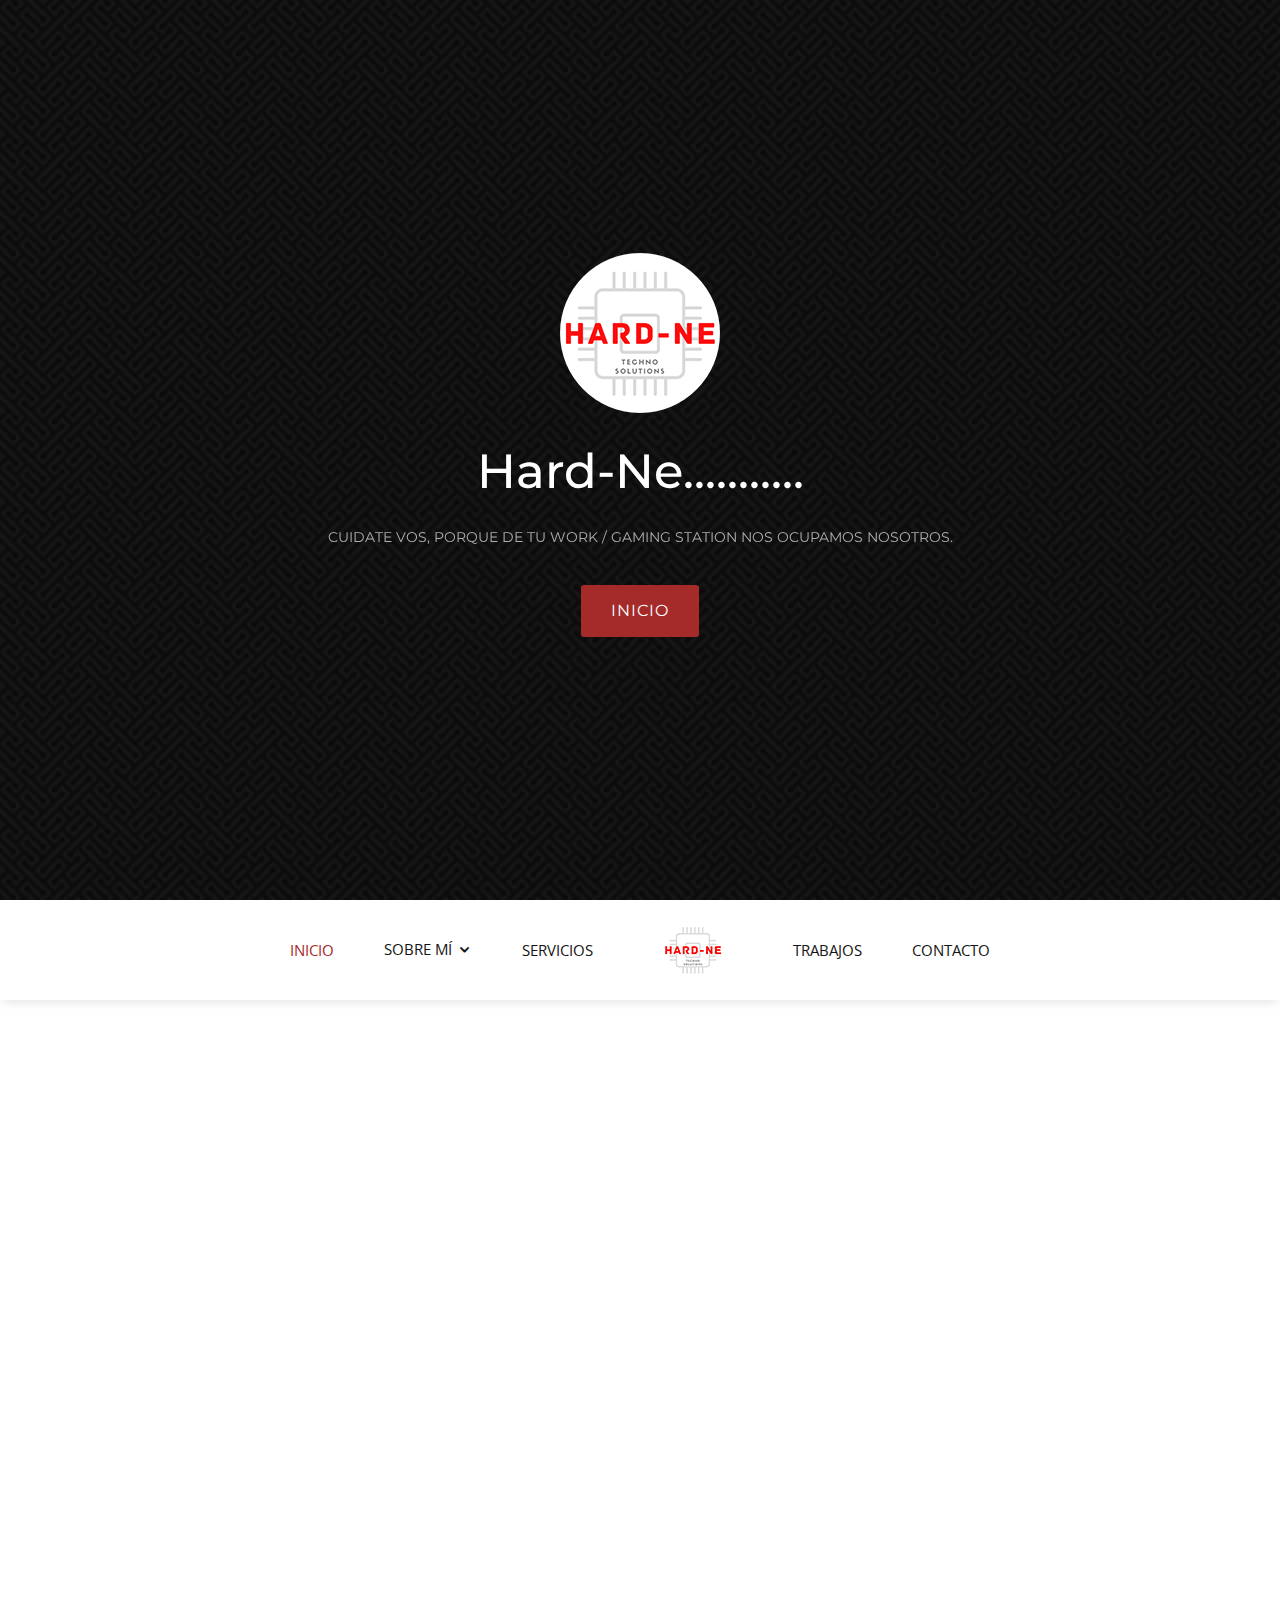
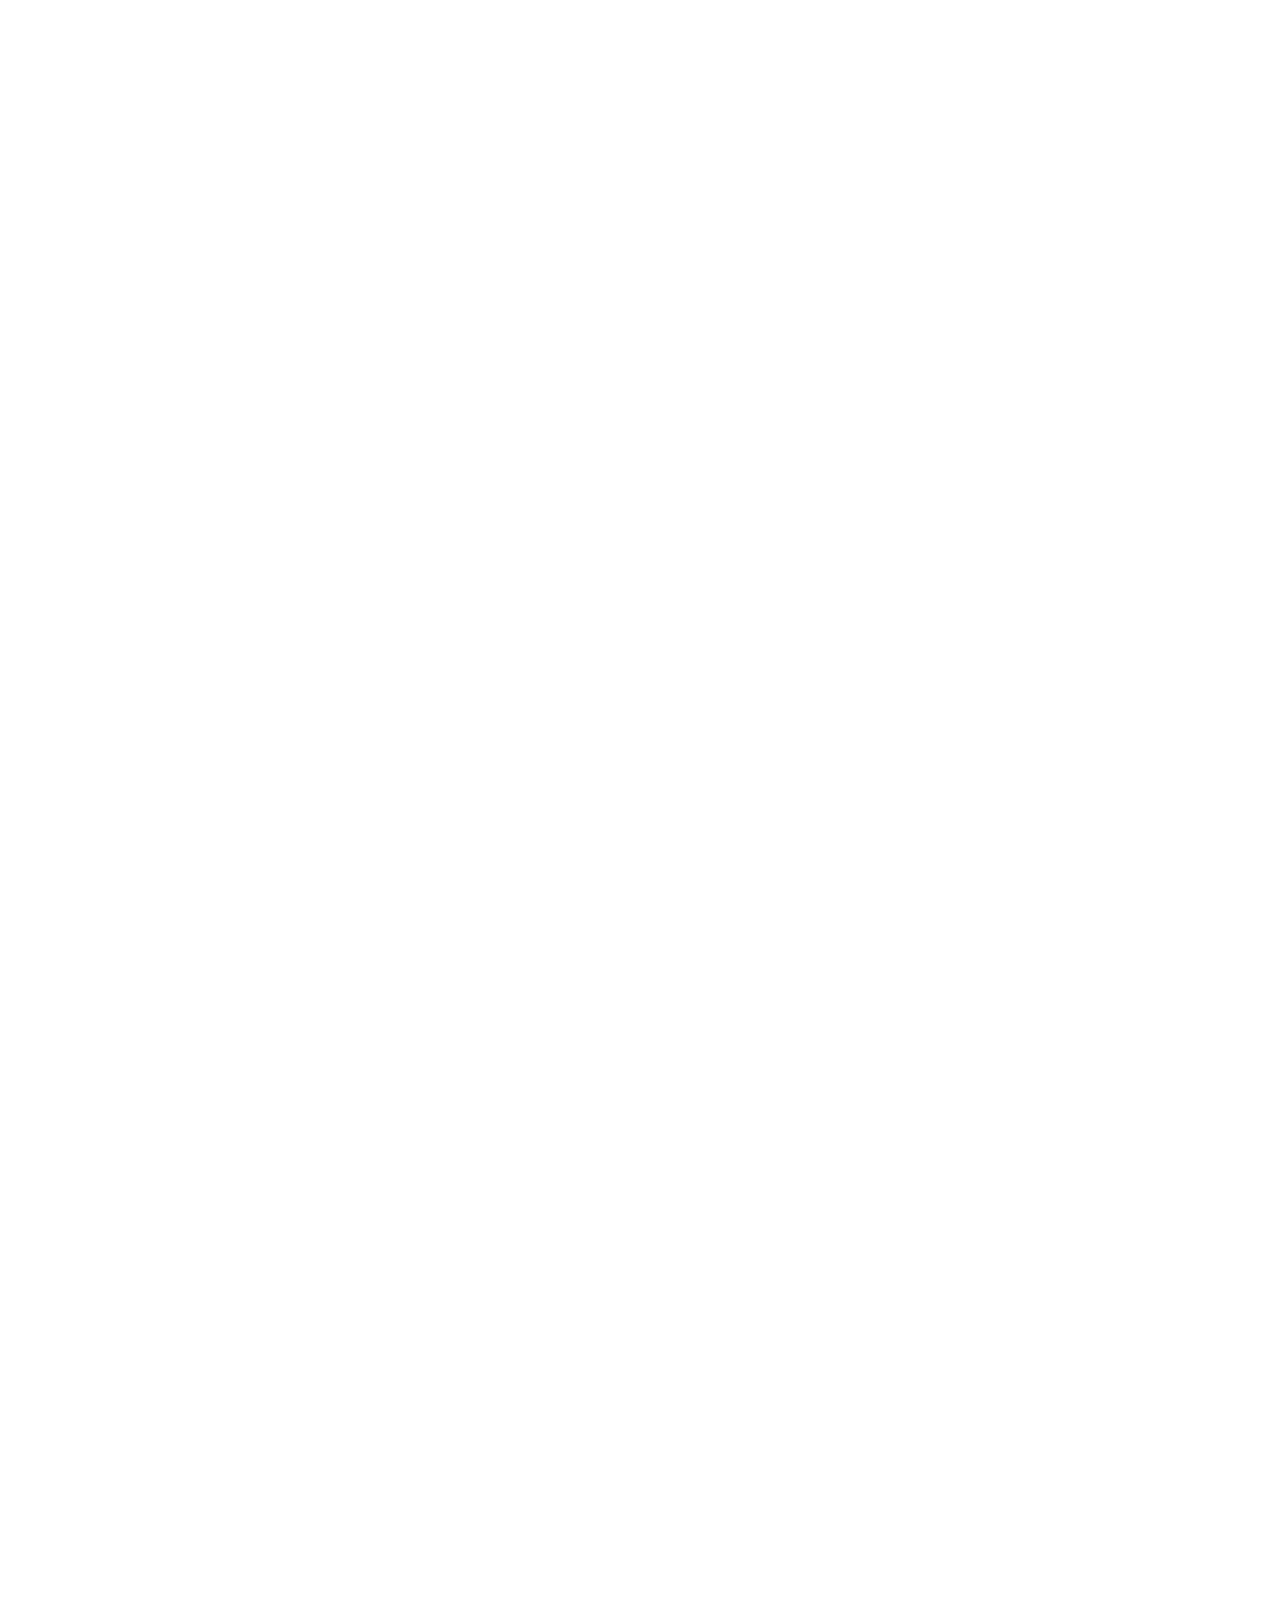
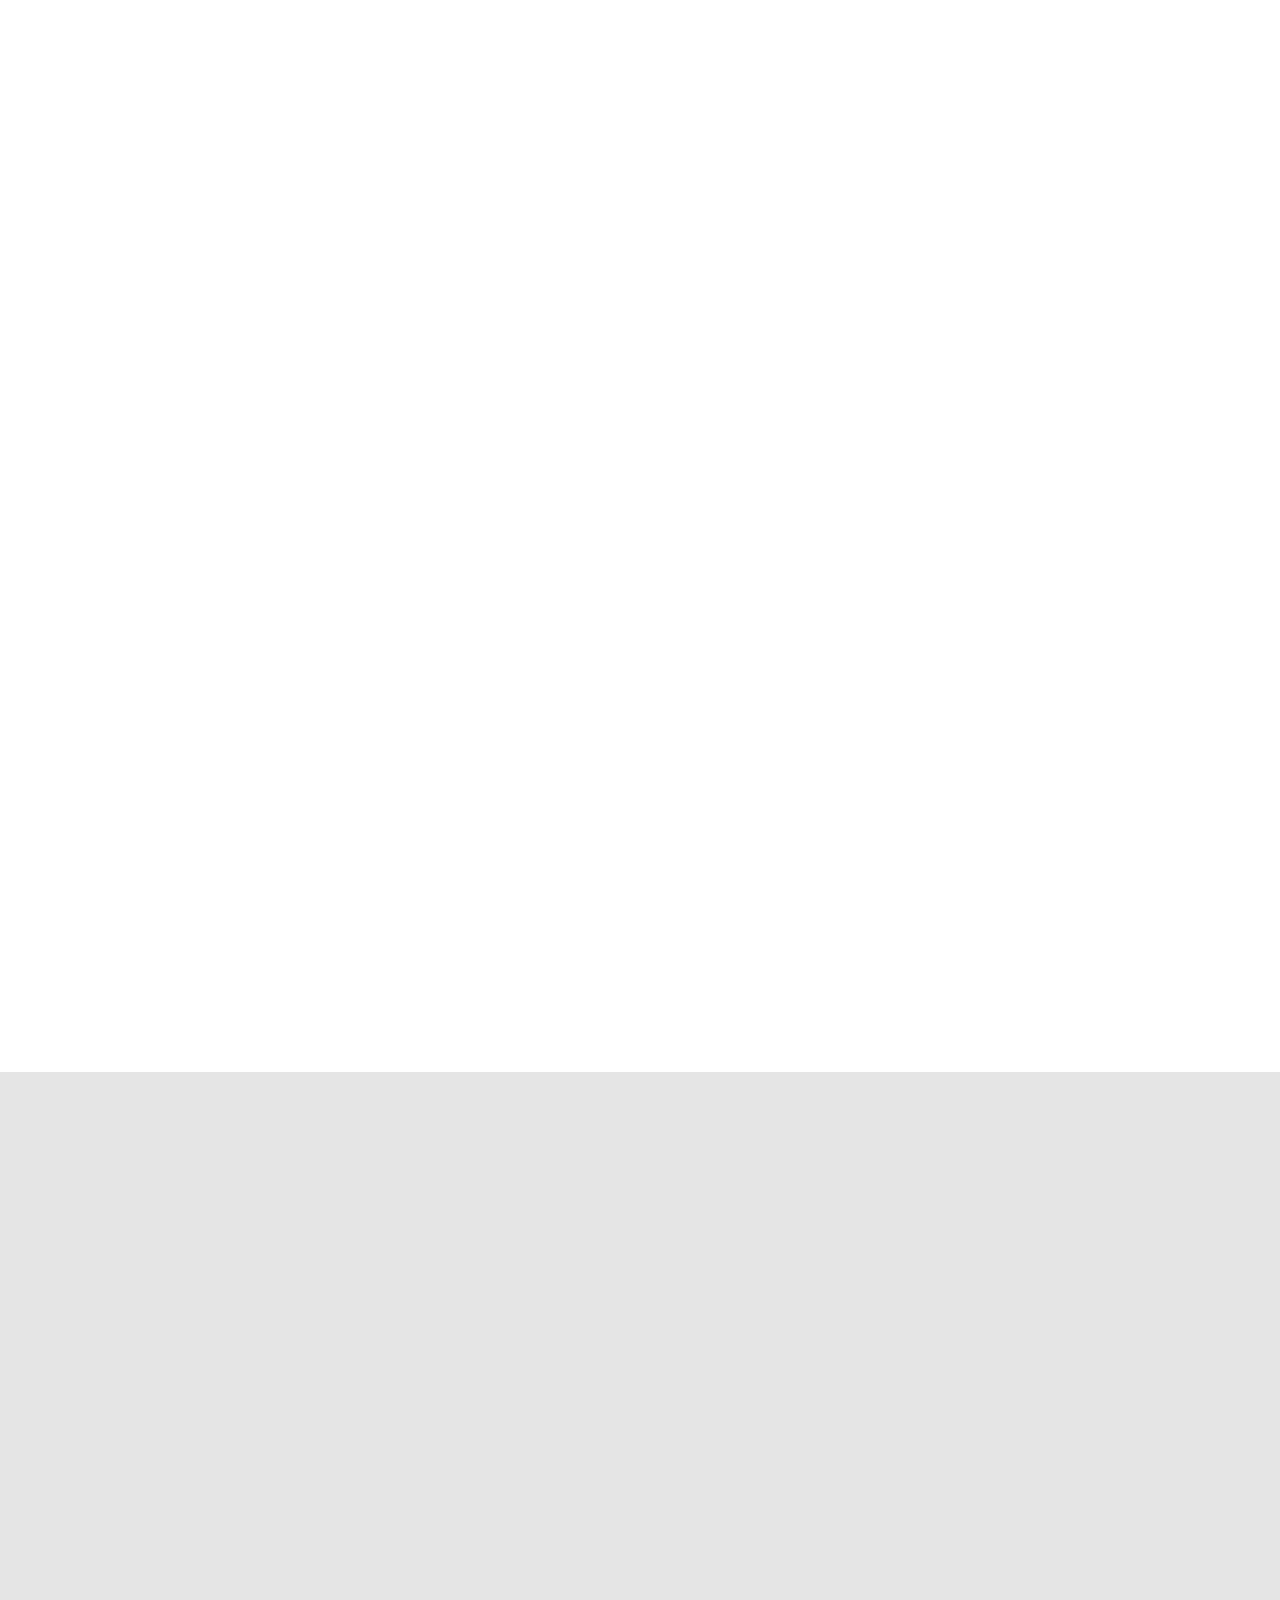
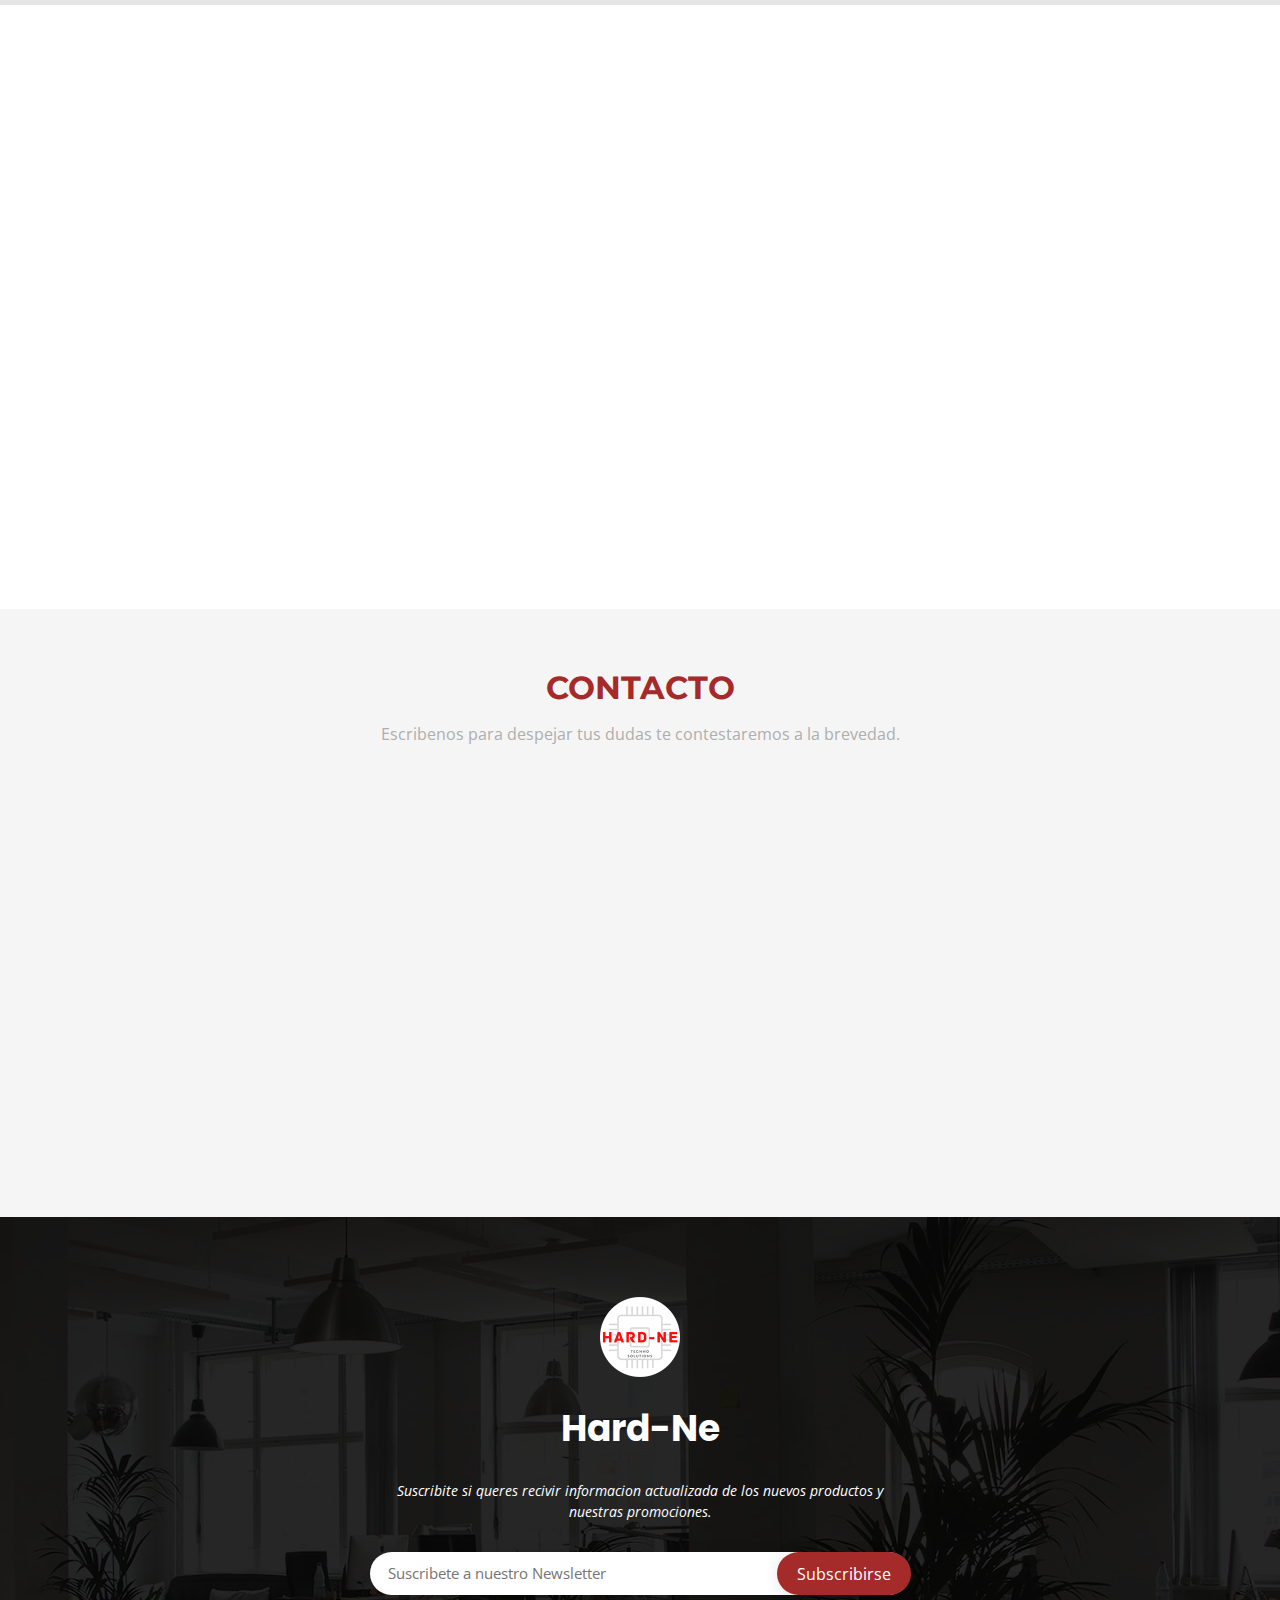
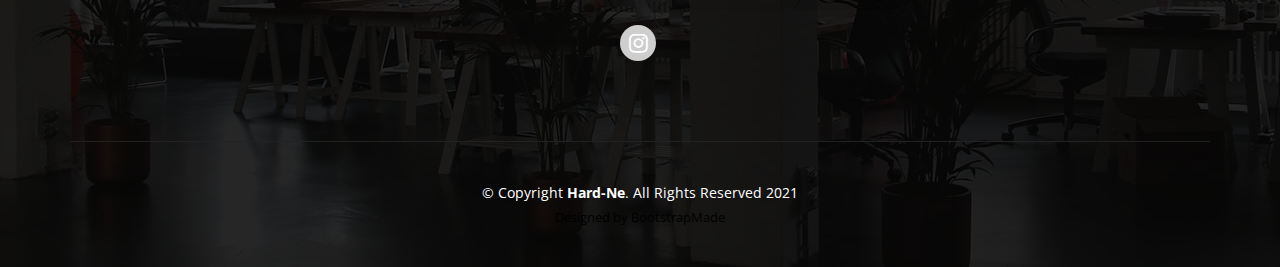
==== commit 84d6d276: "Cambio logo" ====
--- a/index.html
+++ b/index.html
@@ -41,7 +41,7 @@
   <section id="hero">
     <div class="hero-container">
       <a href="index.html" class="hero-logo" data-aos="zoom-in"><img src="assets/img/hero-logo.png" alt="Hard-Ne"></a>
-      <h1 data-aos="zoom-in">Hard-Ne</h1>
+      <h1 data-aos="zoom-in">Hard-Ne...........</h1>
       <h2 data-aos="fade-up">Cuidate vos, porque de tu Work / Gaming Station nos ocupamos nosotros.</h2>
       <a data-aos="fade-up" href="#about" class="btn-get-started scrollto">Inicio</a>
     </div>
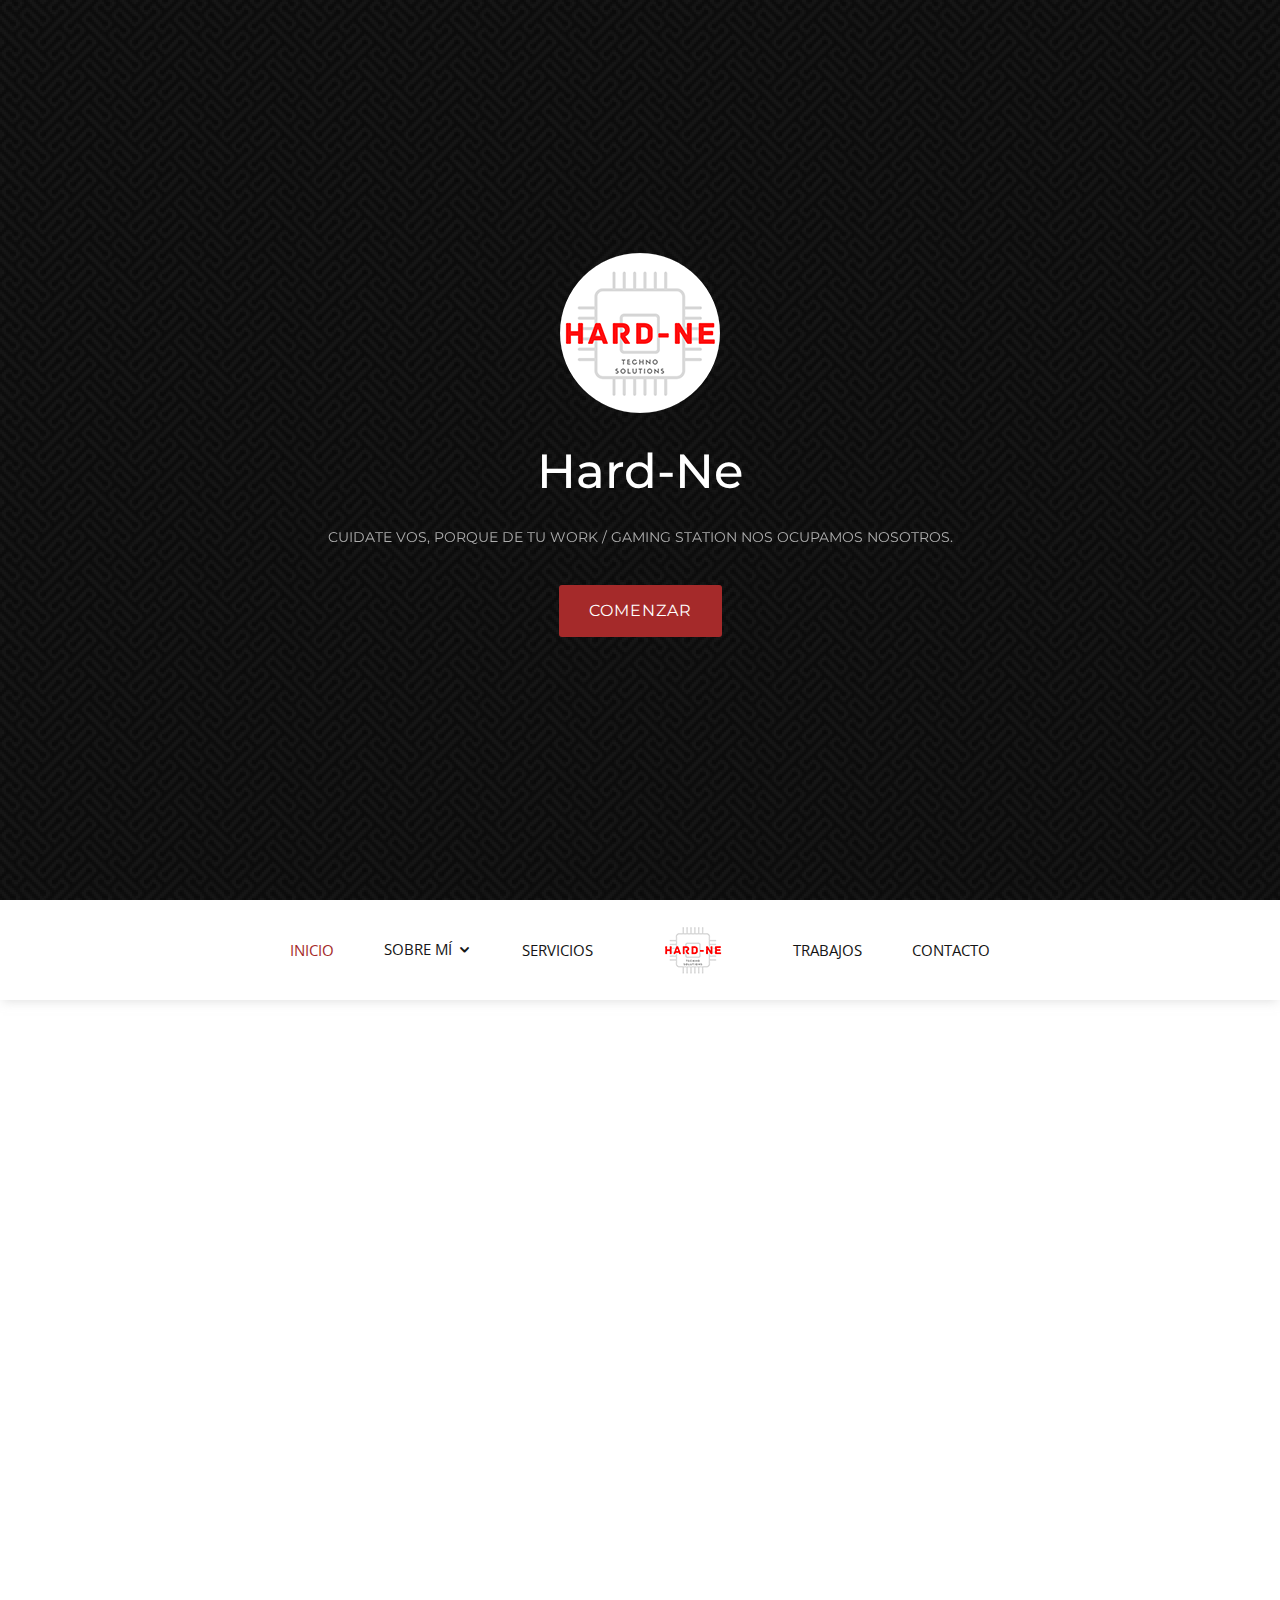
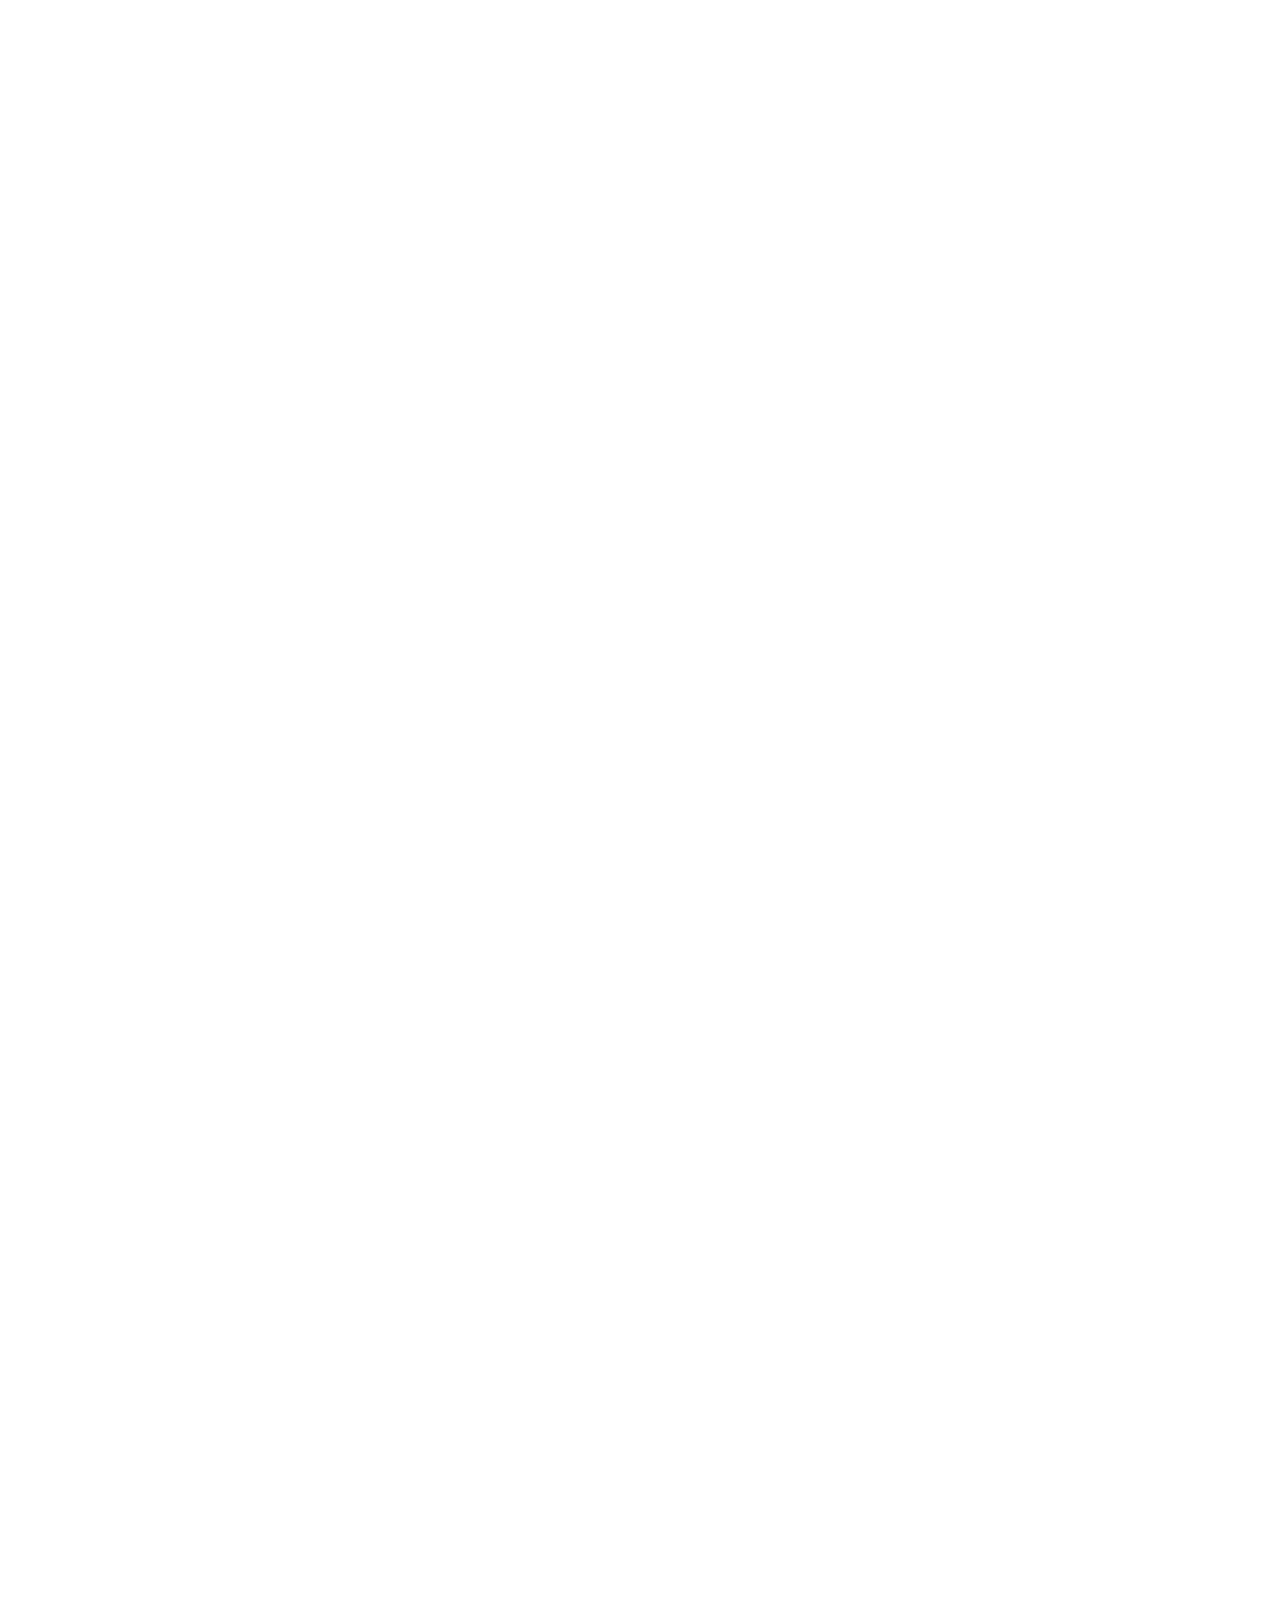
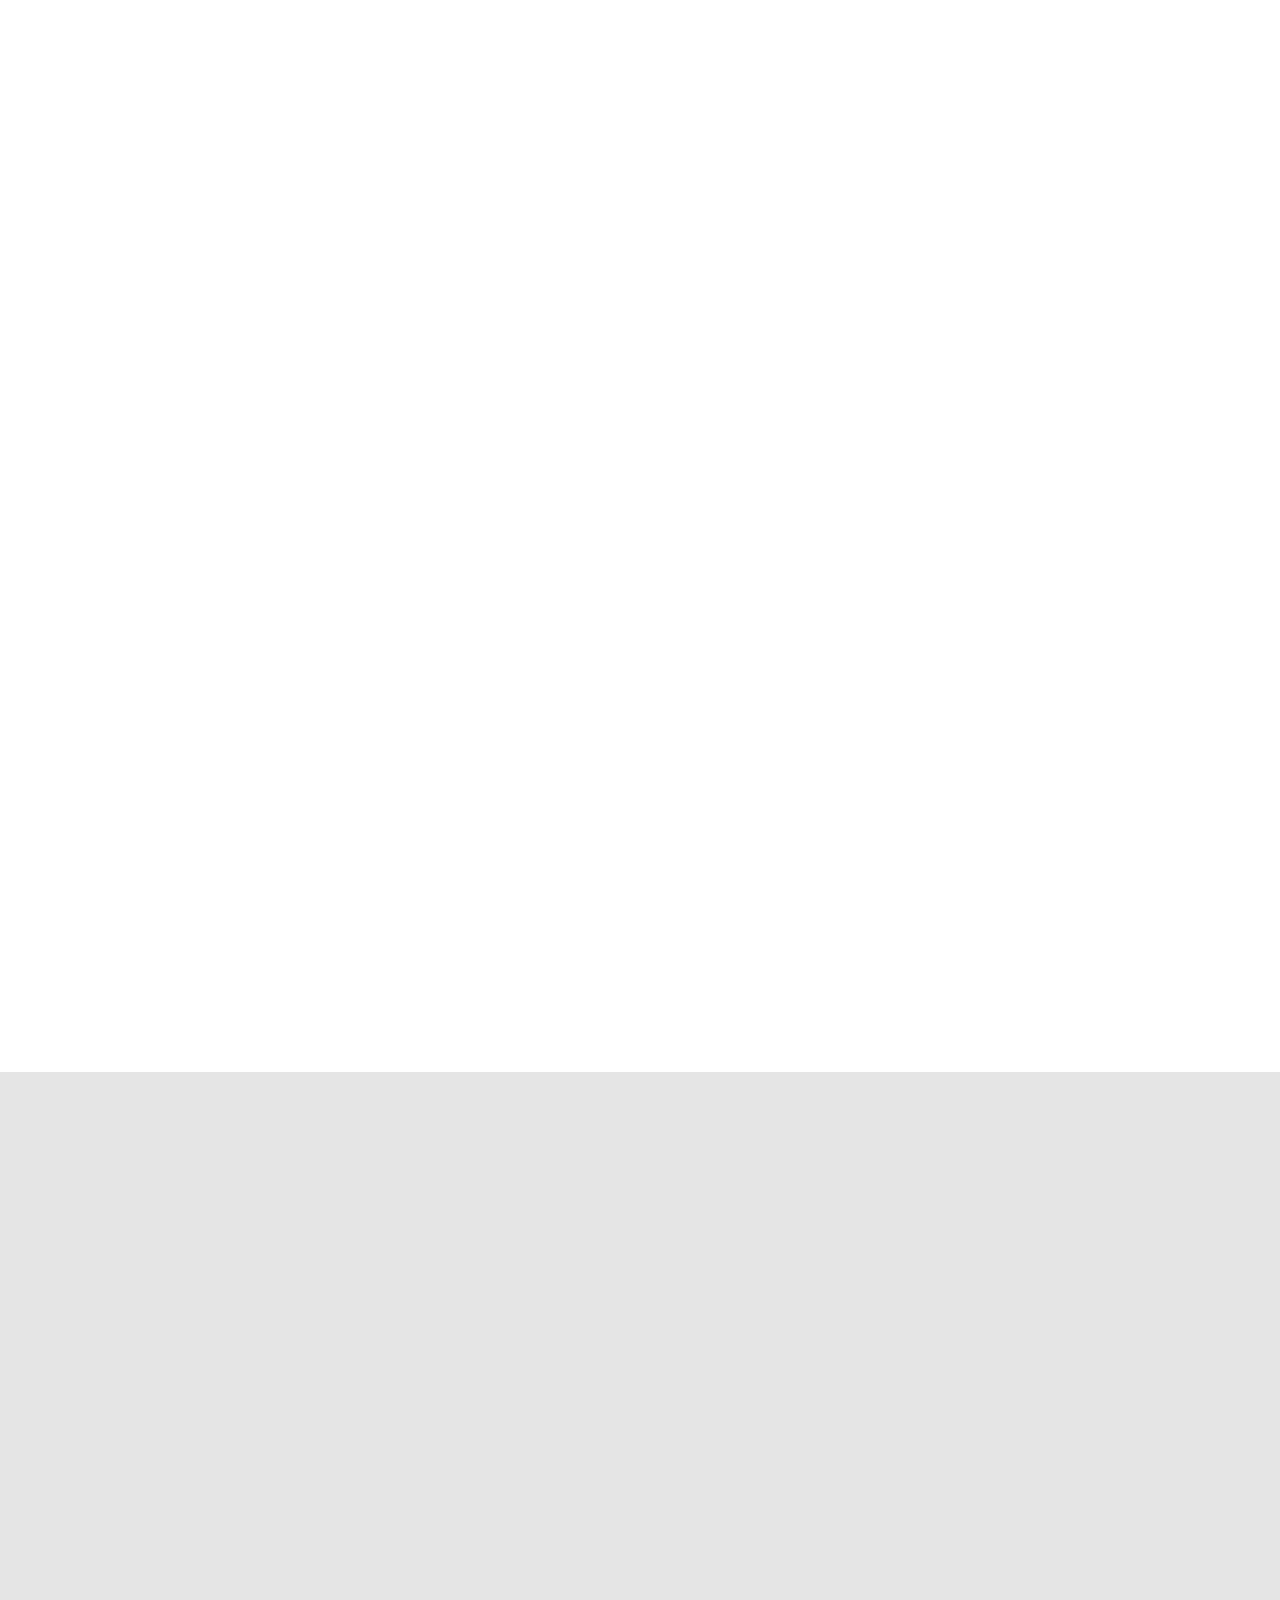
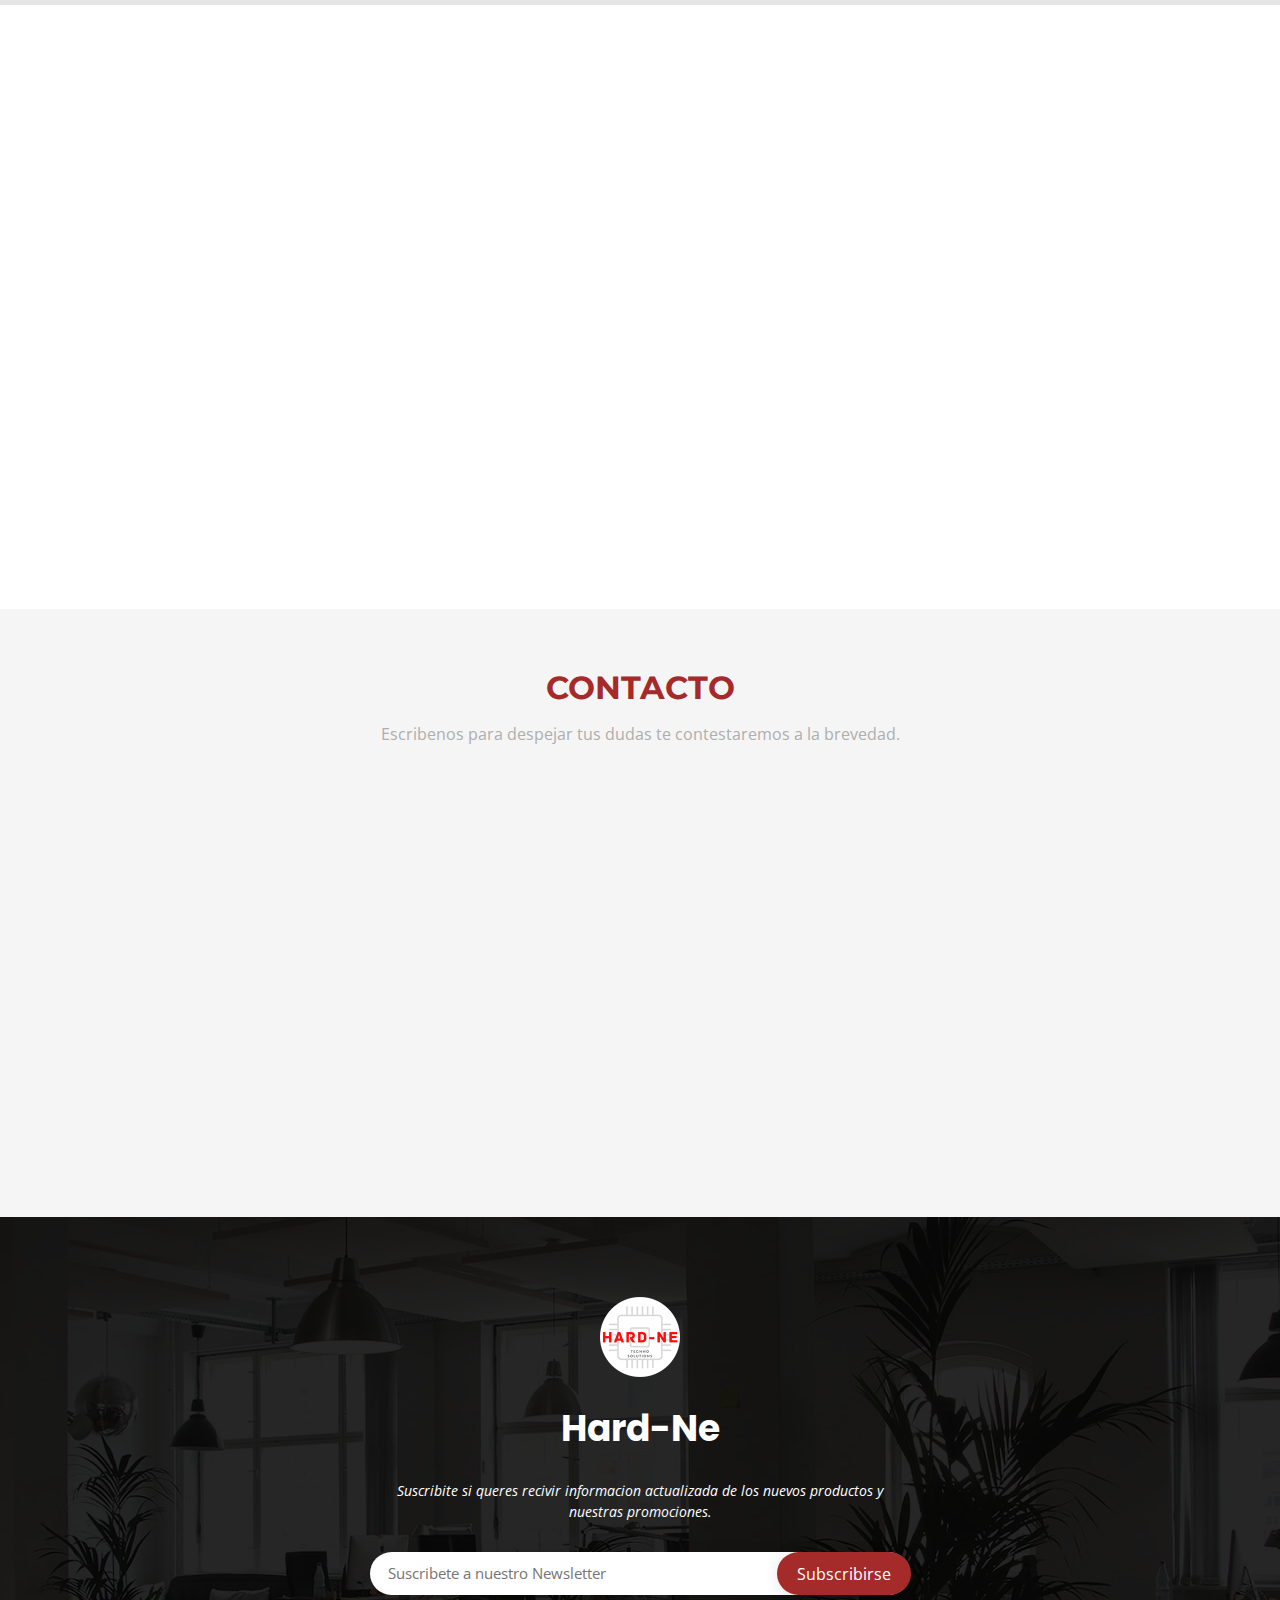
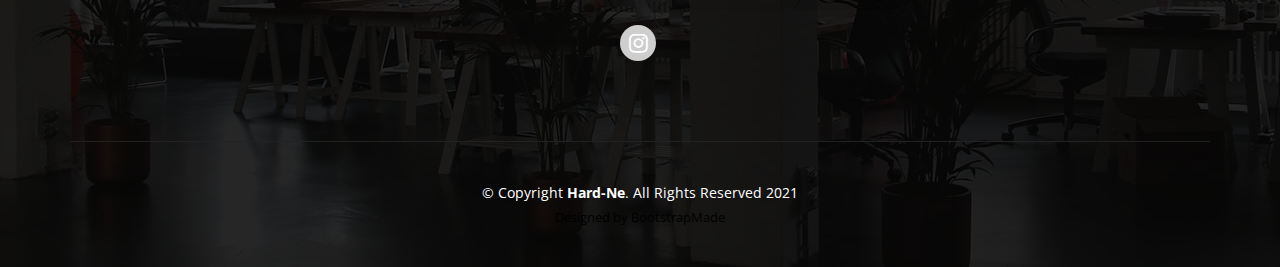
==== commit 543aa63f: "Cambio btn home" ====
--- a/index.html
+++ b/index.html
@@ -41,9 +41,9 @@
   <section id="hero">
     <div class="hero-container">
       <a href="index.html" class="hero-logo" data-aos="zoom-in"><img src="assets/img/hero-logo.png" alt="Hard-Ne"></a>
-      <h1 data-aos="zoom-in">Hard-Ne...........</h1>
+      <h1 data-aos="zoom-in">Hard-Ne</h1>
       <h2 data-aos="fade-up">Cuidate vos, porque de tu Work / Gaming Station nos ocupamos nosotros.</h2>
-      <a data-aos="fade-up" href="#about" class="btn-get-started scrollto">Inicio</a>
+      <a data-aos="fade-up" href="#about" class="btn-get-started scrollto">Comenzar</a>
     </div>
   </section><!-- End Hero -->
 
@@ -134,7 +134,7 @@
       <div class="container">
 
         <div class="section-title" data-aos="fade-up">
-          <h2>Servicios</h2>
+          <h2>Servicios lalala</h2>
           <p>Presupuestos sin cargo. Despeja todas tus dudas. </p>
         </div>
 
@@ -882,4 +882,4 @@
 
 </body>
 
-</html>+</html>
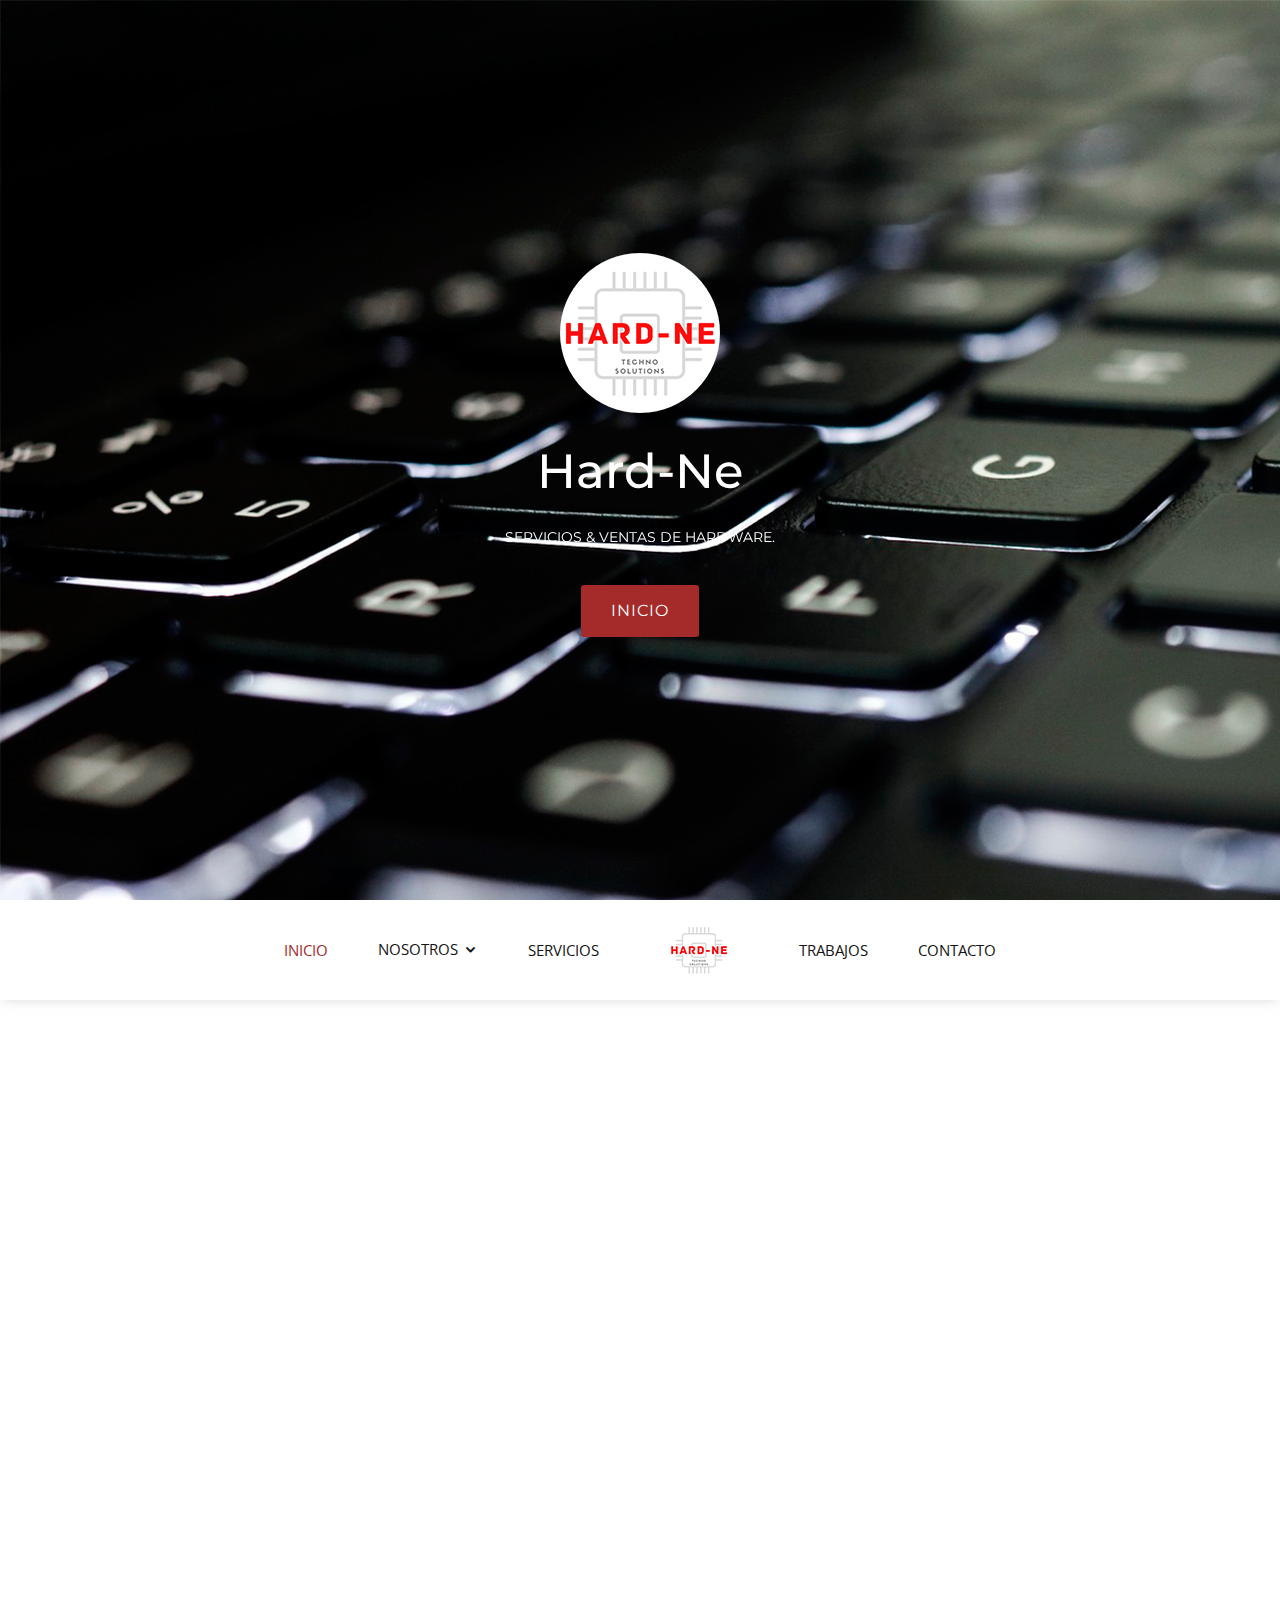
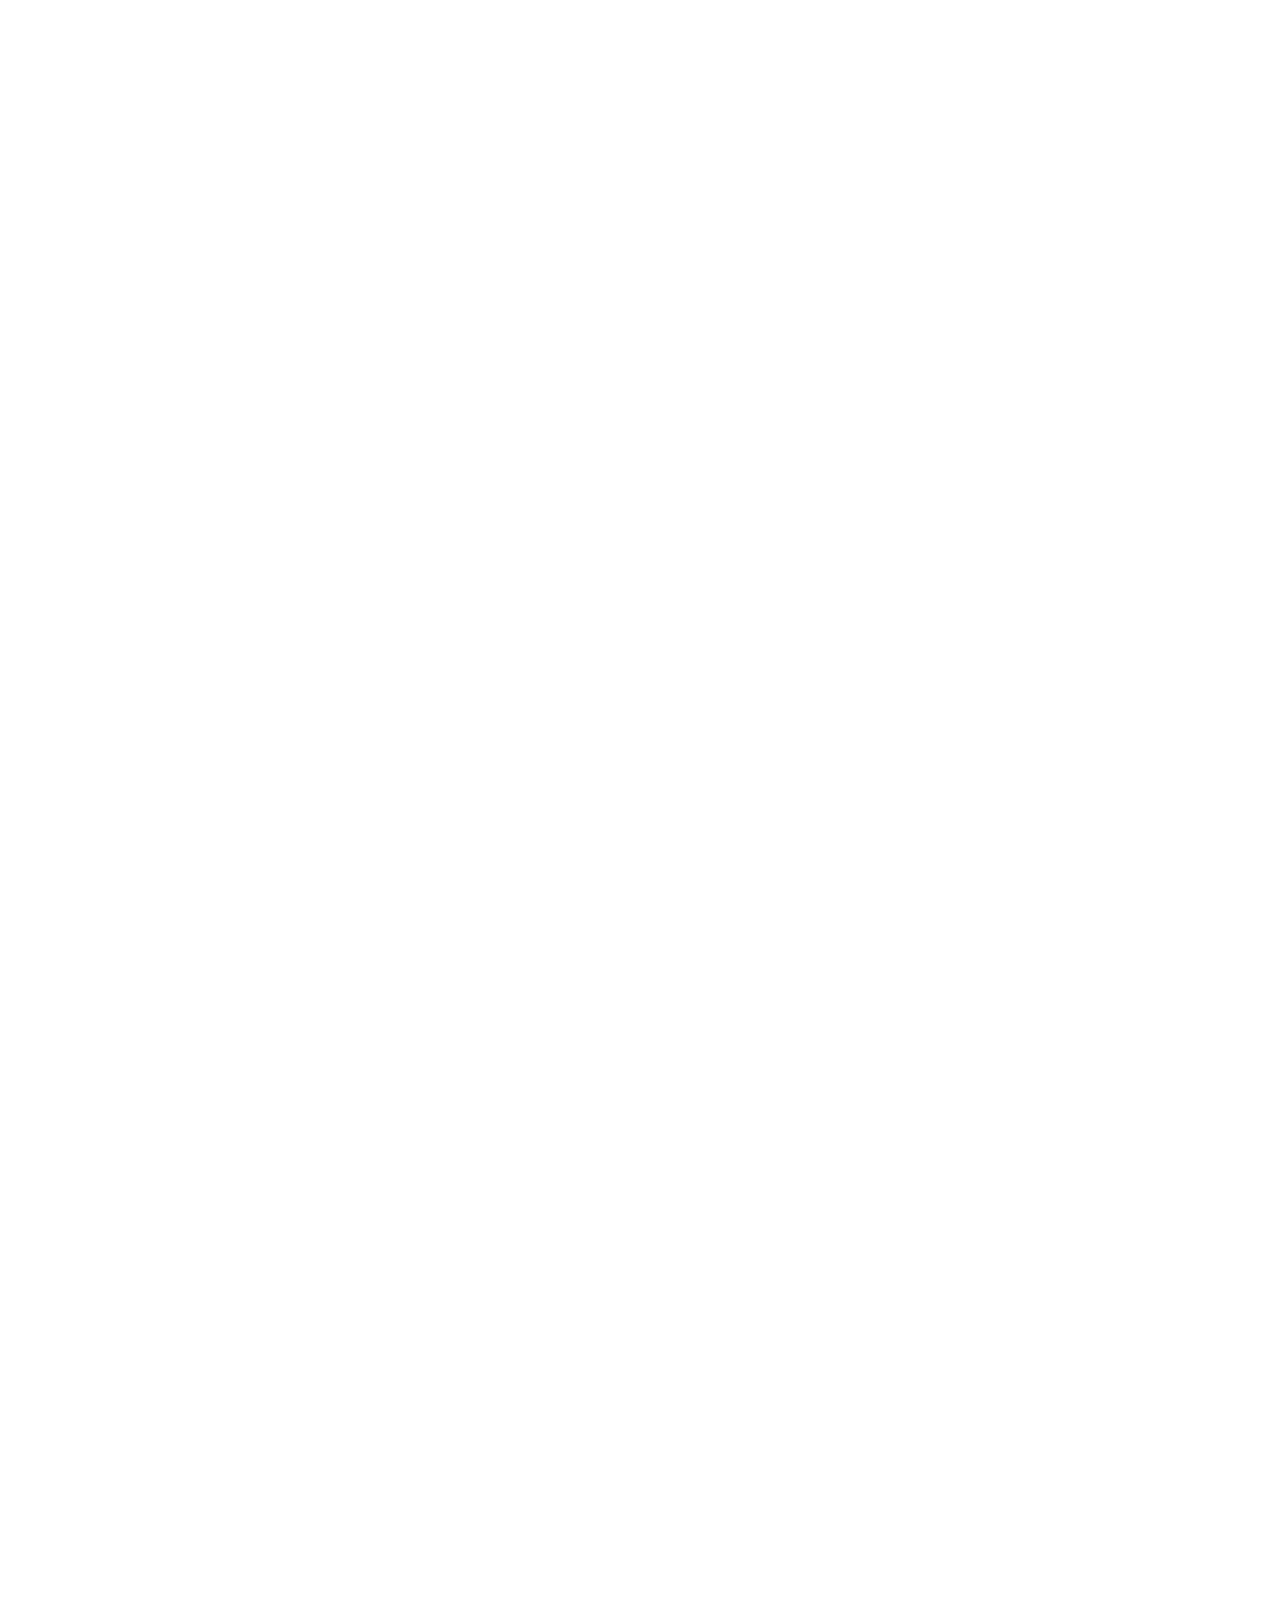
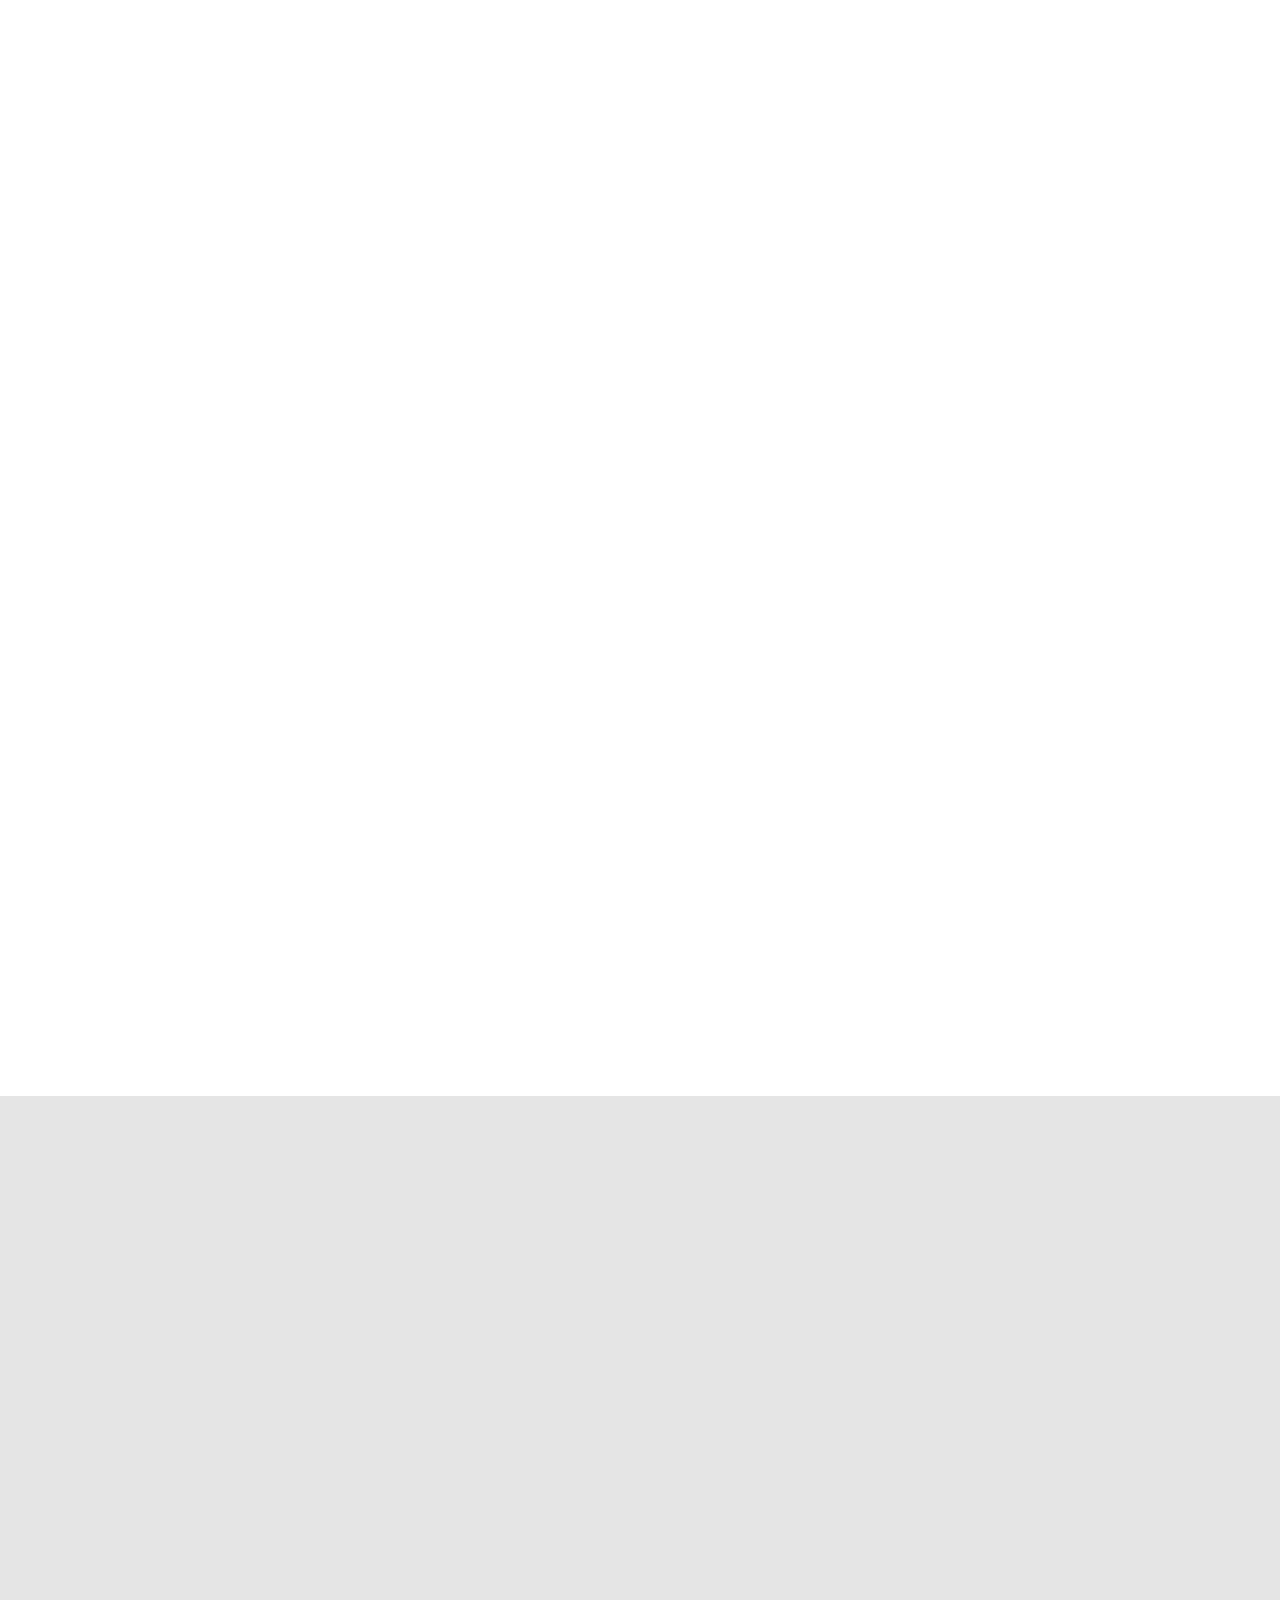
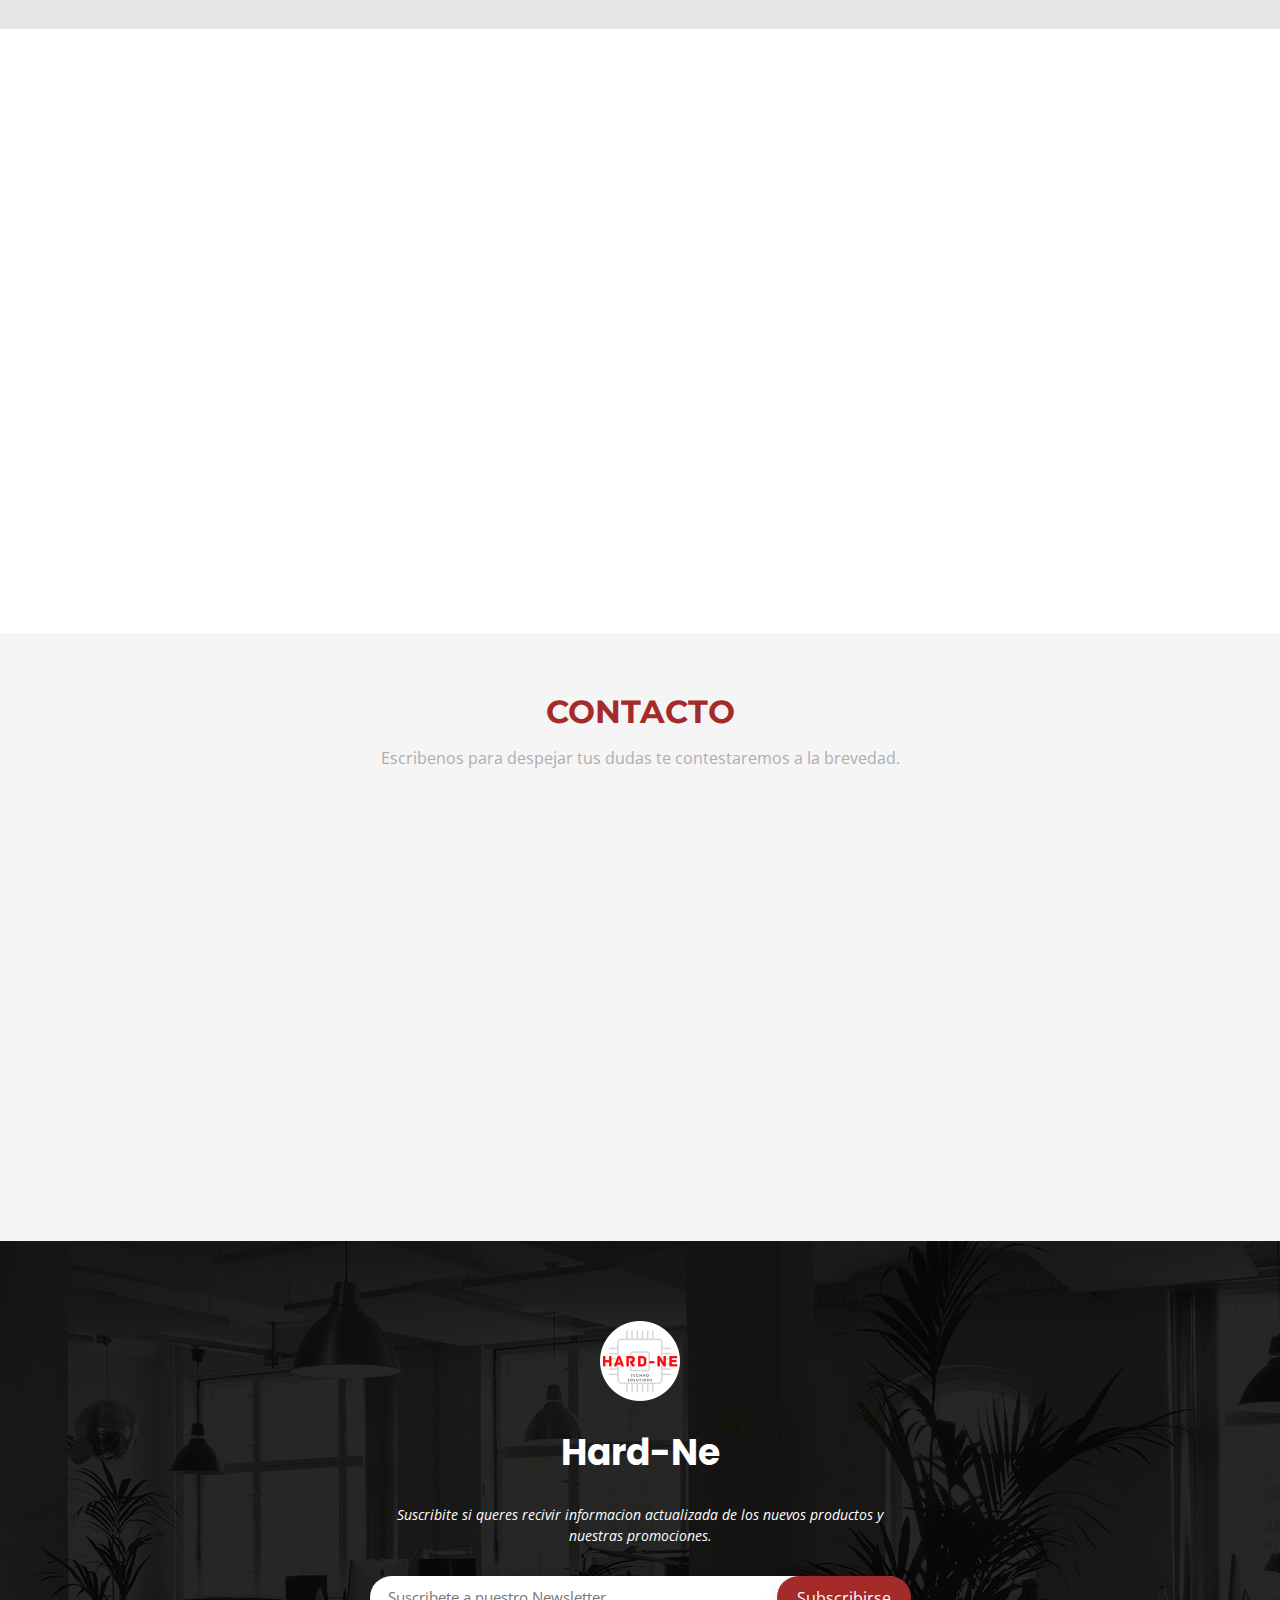
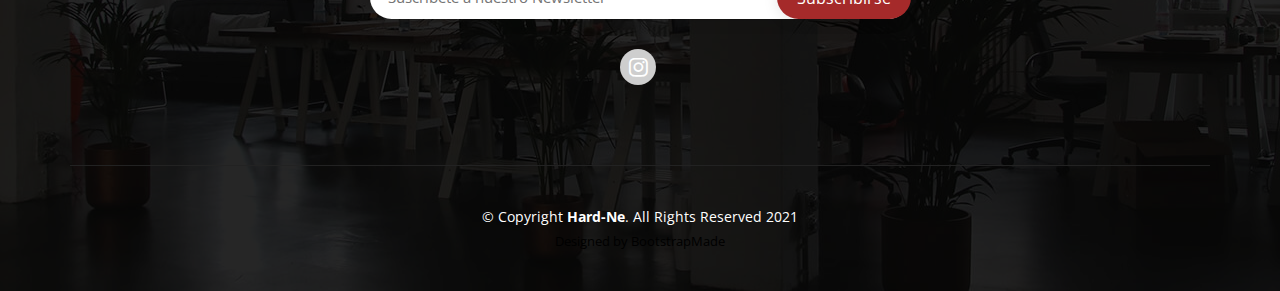
==== commit 78e2dda7: "Actualizacion de contenido" ====
--- a/index.html
+++ b/index.html
@@ -5,7 +5,7 @@
   <meta charset="utf-8">
   <meta content="width=device-width, initial-scale=1.0" name="viewport">
 
-  <title>Hard-Ne / Techno Solutions</title>
+  <title>Hard-Ne Techno Solutions</title>
   <meta content="Soluciones para todo lo relacionado con tu pc. Backup. Formateo de sistema operativo. Venta de insumos informáticos." name="description">
   <meta content="hard-ne, Pc, venta de insumos, disco ssd, backup, computadora, estacion de trabajo, service pc, combo pc, tecnico pc, ssd, led, ps4, playstation 4, disco ps4, disco  ps3, mantenimiento pc, cpu, procesador, memoria ram, adm, intel" name="keywords">
 
@@ -42,8 +42,8 @@
     <div class="hero-container">
       <a href="index.html" class="hero-logo" data-aos="zoom-in"><img src="assets/img/hero-logo.png" alt="Hard-Ne"></a>
       <h1 data-aos="zoom-in">Hard-Ne</h1>
-      <h2 data-aos="fade-up">Cuidate vos, porque de tu Work / Gaming Station nos ocupamos nosotros.</h2>
-      <a data-aos="fade-up" href="#about" class="btn-get-started scrollto">Comenzar</a>
+      <h2 data-aos="fade-up">Servicios & Ventas de Hardware.</h2>
+      <a data-aos="fade-up" href="#about" class="btn-get-started scrollto">Inicio</a>
     </div>
   </section><!-- End Hero -->
 
@@ -59,7 +59,7 @@
       <nav class="nav-menu d-none d-lg-block">
       <ul class="nav-inner">
           <li class="active"><a href="index.html">Inicio</a></li>
-          <li class="drop-down"><a href="">Sobre mí</a>
+          <li class="drop-down"><a href="">Nosotros</a>
             <ul>
               <li><a href="#about">Sobre mí</a></li>
               <!--<li><a href="#team">Trabajos a pedido</a></li>-->
@@ -96,8 +96,8 @@
       <div class="container">
 
         <div class="section-title" data-aos="fade-up">
-          <h2>Sobre mí</h2>
-          <p>¿Necesitas un Técnico o Consultor informático? estas en el lugar correcto. </p>
+          <h2>Nosotros</h2>
+          <p>Brindamos servicios especializados para tu Pc, de Trabajo y Juego. </p>
         </div>
 
         <div class="row">
@@ -108,19 +108,17 @@
           </div>
           <div class="col-lg-6" data-aos="fade-left">
             <div class="content pt-4 pt-lg-0 pl-0 pl-lg-3 ">
-              <h3>Compromiso por el servicio.   </h3>
+              <h3>Compromiso por el servicio.</h3>
               <p class="font-italic">
                 La confianza en un Técnico o consultor informático es importante.
               </p>
               <ul>
                 <li><i class="bx bx-check-double"></i>Consultas sin cargo. </li>
-                <li><i class="bx bx-check-double"></i> Asesoramiento sobre equipos o actualizaciones  para satisfacer realmente los requerimientos del cliente.</li>
+                <li><i class="bx bx-check-double"></i> Asesoramiento de venta en Equipos completos y Notebooks.</li>
                 <li><i class="bx bx-check-double"></i> Trabajos de forma remota y presencial. </li>
               </ul>
               <p>
-                Técnico desde el año 2007 complementándome en Soporte It ademas de maquetador web. Pasando gran parte del dia enfrente de una Pc. Mi compromiso es acompañarte a que tengas tu PC este al dia  y funcionando  optimamente a sus requerimientos. Te acompaño en toda consulta o preparación de tu estación de trabajo o de juego. El mantenimiento de una pc es mas importante que nunca. Es una herramienta fundamental para la educación, el trabajo y la diversión. 
-                
-              
+                Somos un equipo de trabajo que nos apasiona la computadora, desde la computadora para trabajar hasta la computadora gamer. Creemos que es una herramienta fundamental para el trabajo y la diversión y tiene que estar debidamente auditada por un Técnico tanto para el hardware y el software para asegurar su correcto funcionamiento. 
               </p>
             </div>
           </div>
@@ -134,7 +132,7 @@
       <div class="container">
 
         <div class="section-title" data-aos="fade-up">
-          <h2>Servicios lalala</h2>
+          <h2>Servicios que ofrecemos</h2>
           <p>Presupuestos sin cargo. Despeja todas tus dudas. </p>
         </div>
 
@@ -142,7 +140,7 @@
           <div class="col-lg-6 order-2 order-lg-1">
             <div class="icon-box mt-5 mt-lg-0" data-aos="fade-up">
               <i class="bx bx-desktop"></i>
-              <h4>Instalación de SO y programas esenciales. </h4>
+              <h4>Instalación de SO y Programas más usados. </h4>
               <p>Formateo e instalación de sistema operativo Windows 7 o Windows 10. Instalación de programas esenciales como Paquete de office, Photoshop, fotos, pdf, compresión de archivos etc. Optimización de Sistema operativo. </p>
             </div>
             <div class="icon-box mt-5" data-aos="fade-up" data-aos-delay="100">
@@ -152,13 +150,13 @@
             </div>
             <div class="icon-box mt-5" data-aos="fade-up" data-aos-delay="200">
               <i class="bx bx-cart"></i>
-              <h4>Venta de componentes para tu pc.</h4>
-              <p>Asesoramiento para cambio de Hardware. Equipos completos o componentes (Placas de video, Fuentes, Mothers, cpu, Memorias, discos etc.) ademas de periféricos como webcams, teclados, mouse, monitores etc. </p>
+              <h4>Venta de Equipos completos y Componentes.</h4>
+              <p>Asesoramiento para cambio de Hardware. Equipos completos o componentes (Placas de video, Fuentes, Mothers, cpu, Memorias, discos etc.) además de periféricos como webcams, teclados, mouse, monitores etc. </p>
             </div>
             <div class="icon-box mt-5" data-aos="fade-up" data-aos-delay="300">
               <i class="bx bx-shield"></i>
               <h4>Mantenimiento de Pc. </h4>
-              <p>Un servicio donde se eliminan archivos temporales para obtener mas espacio en tu disco. Se optimiza el SO para una mejor fluidez. Actualización de drivers de cada componente de tu Pc. Escaneo de errores o programas mal intencionados.   </p>
+              <p>Una serie de configuraciones o optimizaciones para que tu Pc sea más eficaz independientemente de las características del equipo. Actualización de drivers, limpieza de archivos obsoletos, chequeo de archivos maliciosos y más.</p>
             </div>
           </div>
           <div class="image col-lg-6 order-1 order-lg-2" style='background-image: url("assets/img/servicios.jpg");' data-aos="fade-left" data-aos-delay="100"></div>
@@ -292,8 +290,8 @@
       <div class="container">
 
         <div class="section-title" data-aos="fade-up">
-          <h2>Trabajos</h2>
-          <p>Trabajos realizados y fotos para que te inspiren a mejorar tu setup.</p>
+          <h2>Venta y Trabajos realizados</h2>
+          <p>Trabajos realizados y articulos para que te inspiren a mejorar tu setup.</p>
         </div>
 
         <div class="row" data-aos="fade-up" data-aos-delay="100">
@@ -302,7 +300,7 @@
               <li data-filter="*" class="filter-active">Setup</li>
               <li data-filter=".filter-app">Componentes</li>
               <li data-filter=".filter-card">Upgrate</li>
-              <!--<li data-filter=".filter-web"></li>-->
+              <li data-filter=".filter-web">Perisféricos</li>
             </ul>
           </div>
         </div>
@@ -882,4 +880,4 @@
 
 </body>
 
-</html>
+</html>--- a/assets/css/style.css
+++ b/assets/css/style.css
@@ -1,24 +1,14 @@
-/**
-* Template Name: Knight - v2.1.0
-* Template URL: https://bootstrapmade.com/knight-free-bootstrap-theme/
-* Author: BootstrapMade.com
-* License: https://bootstrapmade.com/license/
-*/
-
-/*--------------------------------------------------------------
-# General
---------------------------------------------------------------*/
 body {
   font-family: "Open Sans", sans-serif;
   color: #555555;
 }
 
 a {
-  color: #7cc576;
+  color: brown ;
 }
 
 a:hover {
-  color: #9ed49a;
+  color: brown;
   text-decoration: none;
 }
 
@@ -45,13 +35,13 @@
   width: 40px;
   height: 40px;
   border-radius: 4px;
-  background: #7cc576;
+  background: brown;
   color: #fff;
   transition: all 0.4s;
 }
 
 .back-to-top i:hover {
-  background: #61b959;
+  background: brown;
   color: #fff;
 }
 
@@ -325,7 +315,7 @@
 #hero {
   width: 100%;
   height: 100vh;
-  background: url("../img/hero-bg.png");
+  background: url("../img/teclado.png");
   position: relative;
 }
 
@@ -356,7 +346,7 @@
 }
 
 #hero h2 {
-  color: #aeaeae;
+  color: #FFF;
   margin-bottom: 30px;
   font-size: 14px;
   font-weight: 400;
@@ -624,7 +614,7 @@
 }
 
 .why-us .accordion-list span {
-  color: #7cc576;
+  color: brown;
   font-weight: 600;
   font-size: 18px;
   padding-right: 10px;
@@ -665,7 +655,7 @@
 .why-us .play-btn {
   width: 94px;
   height: 94px;
-  background: radial-gradient(#7cc576 50%, rgba(124, 197, 118, 0.4) 52%);
+  background: radial-gradient(brown 50%, rgba(124, 197, 118, 0.4) 52%);
   border-radius: 50%;
   display: block;
   position: absolute;
@@ -803,7 +793,7 @@
 }
 
 .portfolio #portfolio-flters li:hover, .portfolio #portfolio-flters li.filter-active {
-  background: #7cc576;
+  background: brown;
   color: #fff;
 }
 
@@ -956,11 +946,11 @@
 }
 
 .testimonials .quote-icon i {
-  color: #7cc576;
+  color: brown;
   font-size: 24px;
   padding: 18px;
   border-radius: 50px;
-  border: 2px solid #7cc576;
+  border: 2px solid brown;
 }
 
 .testimonials .testimonial-item {
@@ -1009,7 +999,7 @@
 }
 
 .testimonials .owl-dot.active {
-  background-color: #7cc576 !important;
+  background-color: brown !important;
 }
 
 @media (min-width: 1024px) {
